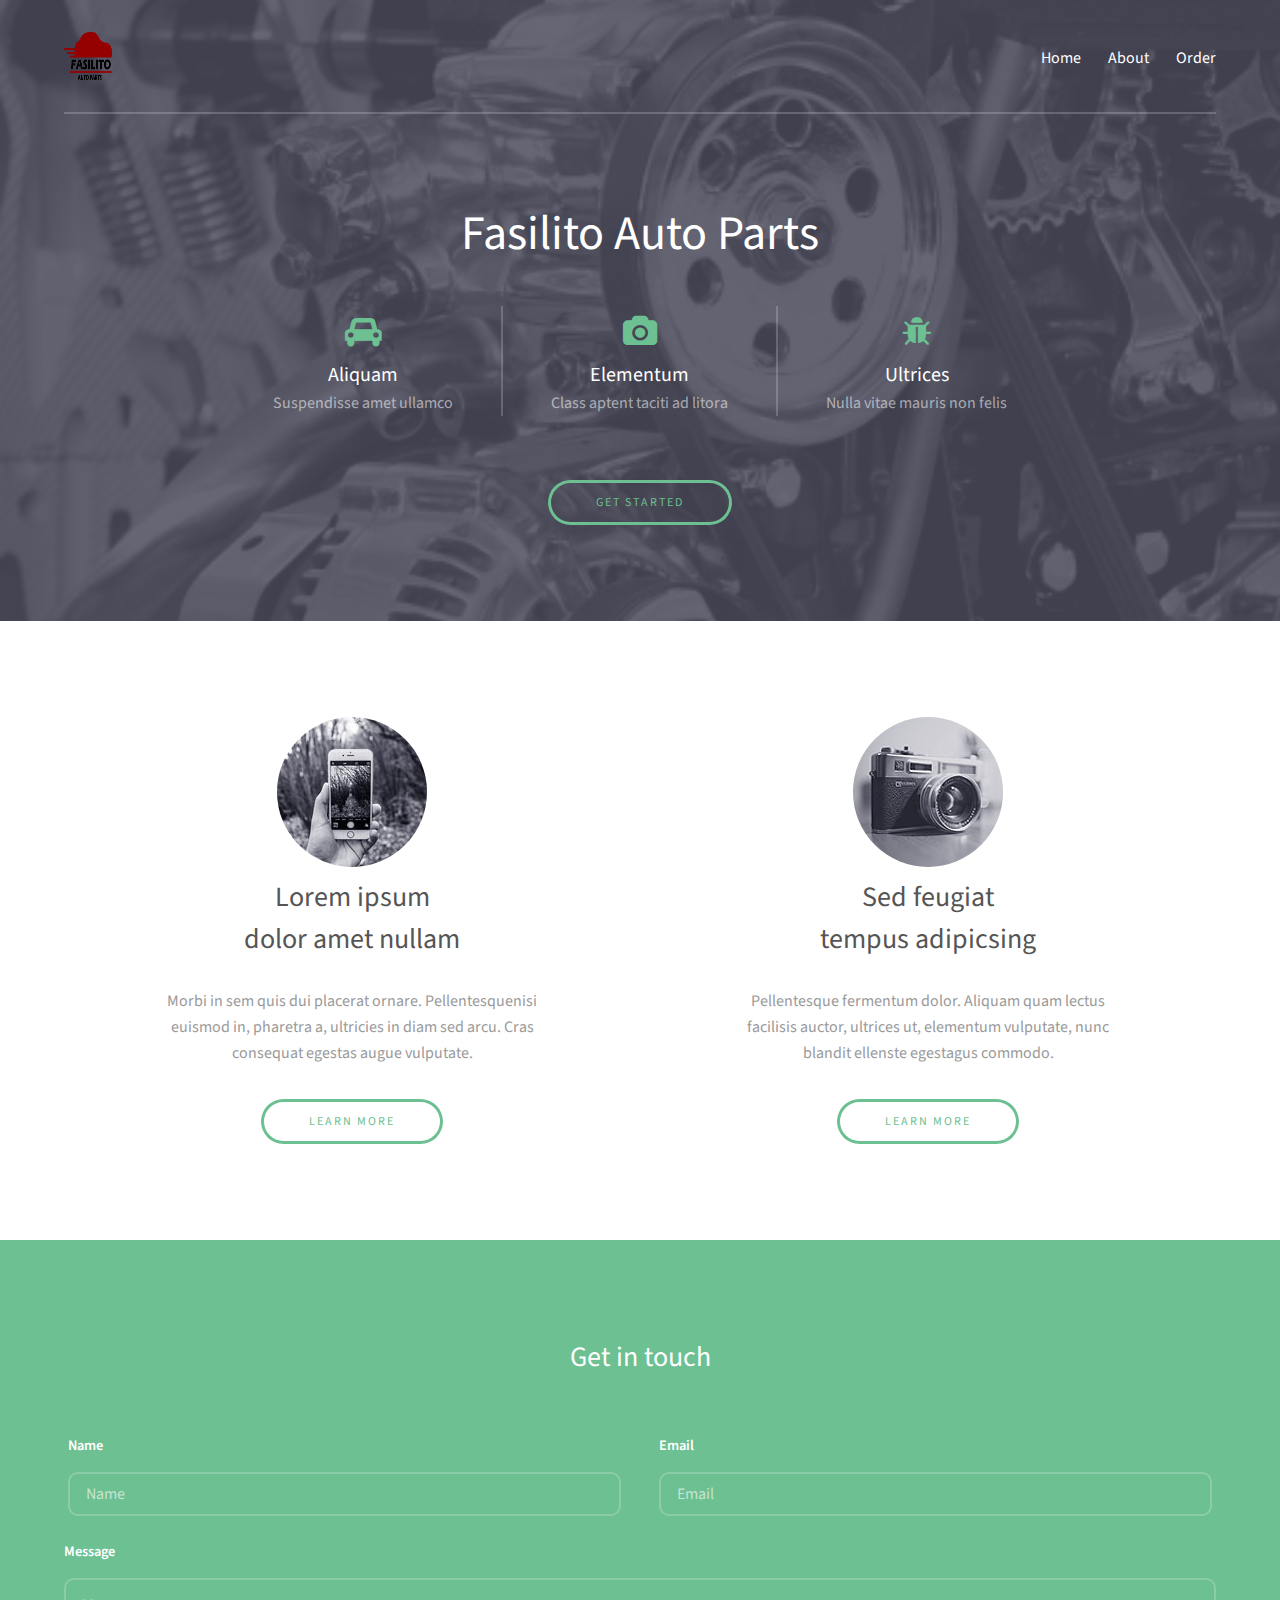
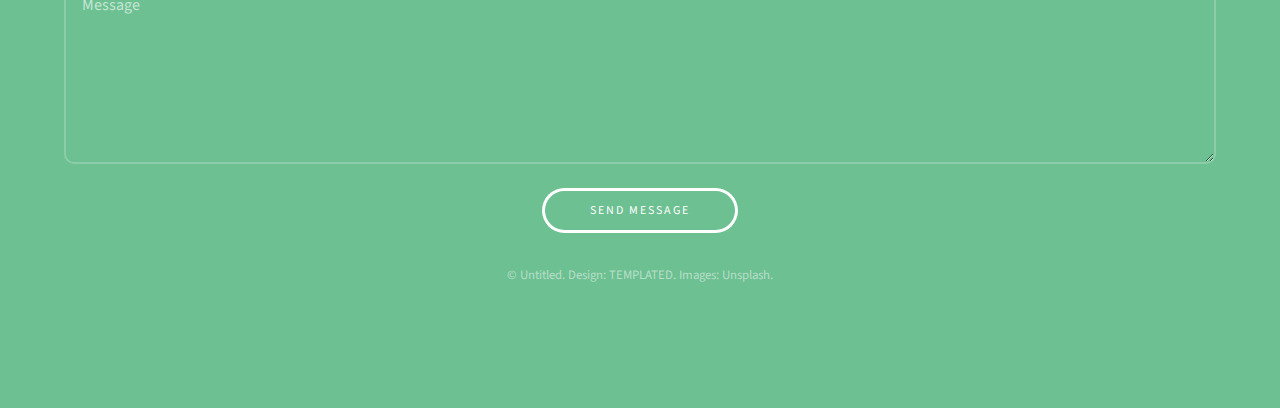
==== index.html @ 09a13e39 "fix logo" ====
<!DOCTYPE HTML>
<!--
	Projection by TEMPLATED
	templated.co @templatedco
	Released for free under the Creative Commons Attribution 3.0 license (templated.co/license)
-->
<html>
	<head>
		<title>Fasilito Auto Parts - Let us order your auto parts and get the best prices and quality.</title>
		<meta charset="utf-8" />
		<meta name="viewport" content="width=device-width, initial-scale=1" />
		<link rel="stylesheet" href="assets/css/main.css" />
	</head>
	<body>

		<!-- Header -->
			<header id="header">
				<div class="inner">
					<a href="index.html" class="logo"><img src="images/bl-logo.png" alt="Logo" style="width:48px;height:48px;"/></a>
					<nav id="nav">
						<a href="index.html">Home</a>
						<a href="generic.html">About</a>
						<a href="elements.html">Order</a>
					</nav>
					<a href="#navPanel" class="navPanelToggle"><span class="fa fa-bars"></span></a>
				</div>
			</header>

		<!-- Banner -->
			<section id="banner">
				<div class="inner">
					<header>
						<h1>Fasilito Auto Parts</h1>
					</header>

					<div class="flex ">

						<div>
							<span class="icon fa-car"></span>
							<h3>Aliquam</h3>
							<p>Suspendisse amet ullamco</p>
						</div>

						<div>
							<span class="icon fa-camera"></span>
							<h3>Elementum</h3>
							<p>Class aptent taciti ad litora</p>
						</div>

						<div>
							<span class="icon fa-bug"></span>
							<h3>Ultrices</h3>
							<p>Nulla vitae mauris non felis</p>
						</div>

					</div>

					<footer>
						<a href="#" class="button">Get Started</a>
					</footer>
				</div>
			</section>


		<!-- Three -->
			<section id="three" class="wrapper align-center">
				<div class="inner">
					<div class="flex flex-2">
						<article>
							<div class="image round">
								<img src="images/pic01.jpg" alt="Pic 01" />
							</div>
							<header>
								<h3>Lorem ipsum<br /> dolor amet nullam</h3>
							</header>
							<p>Morbi in sem quis dui placerat ornare. Pellentesquenisi<br />euismod in, pharetra a, ultricies in diam sed arcu. Cras<br />consequat  egestas augue vulputate.</p>
							<footer>
								<a href="#" class="button">Learn More</a>
							</footer>
						</article>
						<article>
							<div class="image round">
								<img src="images/pic02.jpg" alt="Pic 02" />
							</div>
							<header>
								<h3>Sed feugiat<br /> tempus adipicsing</h3>
							</header>
							<p>Pellentesque fermentum dolor. Aliquam quam lectus<br />facilisis auctor, ultrices ut, elementum vulputate, nunc<br /> blandit ellenste egestagus commodo.</p>
							<footer>
								<a href="#" class="button">Learn More</a>
							</footer>
						</article>
					</div>
				</div>
			</section>

		<!-- Footer -->
			<footer id="footer">
				<div class="inner">

					<h3>Get in touch</h3>

					<form action="#" method="post">

						<div class="field half first">
							<label for="name">Name</label>
							<input name="name" id="name" type="text" placeholder="Name">
						</div>
						<div class="field half">
							<label for="email">Email</label>
							<input name="email" id="email" type="email" placeholder="Email">
						</div>
						<div class="field">
							<label for="message">Message</label>
							<textarea name="message" id="message" rows="6" placeholder="Message"></textarea>
						</div>
						<ul class="actions">
							<li><input value="Send Message" class="button alt" type="submit"></li>
						</ul>
					</form>

					<div class="copyright">
						&copy; Untitled. Design: <a href="https://templated.co">TEMPLATED</a>. Images: <a href="https://unsplash.com">Unsplash</a>.
					</div>

				</div>
			</footer>

		<!-- Scripts -->
			<script src="assets/js/jquery.min.js"></script>
			<script src="assets/js/skel.min.js"></script>
			<script src="assets/js/util.js"></script>
			<script src="assets/js/main.js"></script>

	</body>
</html>
---- assets/css/main.css ----
@charset "UTF-8";
@import url(font-awesome.min.css);
@import "https://fonts.googleapis.com/css?family=Source+Sans+Pro:300,400,600";

/*
	Projection by TEMPLATED
	templated.co @templatedco
	Released for free under the Creative Commons Attribution 3.0 license (templated.co/license)
*/

/* Reset */

	html, body, div, span, applet, object, iframe, h1, h2, h3, h4, h5, h6, p, blockquote, pre, a, abbr, acronym, address, big, cite, code, del, dfn, em, img, ins, kbd, q, s, samp, small, strike, strong, sub, sup, tt, var, b, u, i, center, dl, dt, dd, ol, ul, li, fieldset, form, label, legend, table, caption, tbody, tfoot, thead, tr, th, td, article, aside, canvas, details, embed, figure, figcaption, footer, header, hgroup, menu, nav, output, ruby, section, summary, time, mark, audio, video {
		margin: 0;
		padding: 0;
		border: 0;
		font-size: 100%;
		font: inherit;
		vertical-align: baseline;
	}

	article, aside, details, figcaption, figure, footer, header, hgroup, menu, nav, section {
		display: block;
	}

	body {
		line-height: 1;
	}

	ol, ul {
		list-style: none;
	}

	blockquote, q {
		quotes: none;
	}

	blockquote:before, blockquote:after, q:before, q:after {
		content: '';
		content: none;
	}

	table {
		border-collapse: collapse;
		border-spacing: 0;
	}

	body {
		-webkit-text-size-adjust: none;
	}

/* Box Model */

	*, *:before, *:after {
		-moz-box-sizing: border-box;
		-webkit-box-sizing: border-box;
		box-sizing: border-box;
	}

/* Containers */

	.container {
		margin-left: auto;
		margin-right: auto;
	}

	.container.\31 25\25 {
		width: 100%;
		max-width: 100em;
		min-width: 80em;
	}

	.container.\37 5\25 {
		width: 60em;
	}

	.container.\35 0\25 {
		width: 40em;
	}

	.container.\32 5\25 {
		width: 20em;
	}

	.container {
		width: 80em;
	}

	@media screen and (max-width: 1680px) {

		.container.\31 25\25 {
			width: 100%;
			max-width: 100em;
			min-width: 80em;
		}

		.container.\37 5\25 {
			width: 60em;
		}

		.container.\35 0\25 {
			width: 40em;
		}

		.container.\32 5\25 {
			width: 20em;
		}

		.container {
			width: 80em;
		}

	}

	@media screen and (max-width: 1280px) {

		.container.\31 25\25 {
			width: 100%;
			max-width: 81.25em;
			min-width: 65em;
		}

		.container.\37 5\25 {
			width: 48.75em;
		}

		.container.\35 0\25 {
			width: 32.5em;
		}

		.container.\32 5\25 {
			width: 16.25em;
		}

		.container {
			width: 65em;
		}

	}

	@media screen and (max-width: 980px) {

		.container.\31 25\25 {
			width: 100%;
			max-width: 112.5%;
			min-width: 90%;
		}

		.container.\37 5\25 {
			width: 67.5%;
		}

		.container.\35 0\25 {
			width: 45%;
		}

		.container.\32 5\25 {
			width: 22.5%;
		}

		.container {
			width: 90%;
		}

	}

	@media screen and (max-width: 736px) {

		.container.\31 25\25 {
			width: 100%;
			max-width: 112.5%;
			min-width: 90%;
		}

		.container.\37 5\25 {
			width: 67.5%;
		}

		.container.\35 0\25 {
			width: 45%;
		}

		.container.\32 5\25 {
			width: 22.5%;
		}

		.container {
			width: 90% !important;
		}

	}

	@media screen and (max-width: 480px) {

		.container.\31 25\25 {
			width: 100%;
			max-width: 112.5%;
			min-width: 90%;
		}

		.container.\37 5\25 {
			width: 67.5%;
		}

		.container.\35 0\25 {
			width: 45%;
		}

		.container.\32 5\25 {
			width: 22.5%;
		}

		.container {
			width: 90% !important;
		}

	}

/* Grid */

	.row {
		border-bottom: solid 1px transparent;
		-moz-box-sizing: border-box;
		-webkit-box-sizing: border-box;
		box-sizing: border-box;
	}

	.row > * {
		float: left;
		-moz-box-sizing: border-box;
		-webkit-box-sizing: border-box;
		box-sizing: border-box;
	}

	.row:after, .row:before {
		content: '';
		display: block;
		clear: both;
		height: 0;
	}

	.row.uniform > * > :first-child {
		margin-top: 0;
	}

	.row.uniform > * > :last-child {
		margin-bottom: 0;
	}

	.row.\30 \25 > * {
		padding: 0 0 0 0em;
	}

	.row.\30 \25 {
		margin: 0 0 -1px 0em;
	}

	.row.uniform.\30 \25 > * {
		padding: 0em 0 0 0em;
	}

	.row.uniform.\30 \25 {
		margin: 0em 0 -1px 0em;
	}

	.row > * {
		padding: 0 0 0 2em;
	}

	.row {
		margin: 0 0 -1px -2em;
	}

	.row.uniform > * {
		padding: 2em 0 0 2em;
	}

	.row.uniform {
		margin: -2em 0 -1px -2em;
	}

	.row.\32 00\25 > * {
		padding: 0 0 0 4em;
	}

	.row.\32 00\25 {
		margin: 0 0 -1px -4em;
	}

	.row.uniform.\32 00\25 > * {
		padding: 4em 0 0 4em;
	}

	.row.uniform.\32 00\25 {
		margin: -4em 0 -1px -4em;
	}

	.row.\31 50\25 > * {
		padding: 0 0 0 3em;
	}

	.row.\31 50\25 {
		margin: 0 0 -1px -3em;
	}

	.row.uniform.\31 50\25 > * {
		padding: 3em 0 0 3em;
	}

	.row.uniform.\31 50\25 {
		margin: -3em 0 -1px -3em;
	}

	.row.\35 0\25 > * {
		padding: 0 0 0 1em;
	}

	.row.\35 0\25 {
		margin: 0 0 -1px -1em;
	}

	.row.uniform.\35 0\25 > * {
		padding: 1em 0 0 1em;
	}

	.row.uniform.\35 0\25 {
		margin: -1em 0 -1px -1em;
	}

	.row.\32 5\25 > * {
		padding: 0 0 0 0.5em;
	}

	.row.\32 5\25 {
		margin: 0 0 -1px -0.5em;
	}

	.row.uniform.\32 5\25 > * {
		padding: 0.5em 0 0 0.5em;
	}

	.row.uniform.\32 5\25 {
		margin: -0.5em 0 -1px -0.5em;
	}

	.\31 2u, .\31 2u\24 {
		width: 100%;
		clear: none;
		margin-left: 0;
	}

	.\31 1u, .\31 1u\24 {
		width: 91.6666666667%;
		clear: none;
		margin-left: 0;
	}

	.\31 0u, .\31 0u\24 {
		width: 83.3333333333%;
		clear: none;
		margin-left: 0;
	}

	.\39 u, .\39 u\24 {
		width: 75%;
		clear: none;
		margin-left: 0;
	}

	.\38 u, .\38 u\24 {
		width: 66.6666666667%;
		clear: none;
		margin-left: 0;
	}

	.\37 u, .\37 u\24 {
		width: 58.3333333333%;
		clear: none;
		margin-left: 0;
	}

	.\36 u, .\36 u\24 {
		width: 50%;
		clear: none;
		margin-left: 0;
	}

	.\35 u, .\35 u\24 {
		width: 41.6666666667%;
		clear: none;
		margin-left: 0;
	}

	.\34 u, .\34 u\24 {
		width: 33.3333333333%;
		clear: none;
		margin-left: 0;
	}

	.\33 u, .\33 u\24 {
		width: 25%;
		clear: none;
		margin-left: 0;
	}

	.\32 u, .\32 u\24 {
		width: 16.6666666667%;
		clear: none;
		margin-left: 0;
	}

	.\31 u, .\31 u\24 {
		width: 8.3333333333%;
		clear: none;
		margin-left: 0;
	}

	.\31 2u\24 + *,
	.\31 1u\24 + *,
	.\31 0u\24 + *,
	.\39 u\24 + *,
	.\38 u\24 + *,
	.\37 u\24 + *,
	.\36 u\24 + *,
	.\35 u\24 + *,
	.\34 u\24 + *,
	.\33 u\24 + *,
	.\32 u\24 + *,
	.\31 u\24 + * {
		clear: left;
	}

	.\-11u {
		margin-left: 91.66667%;
	}

	.\-10u {
		margin-left: 83.33333%;
	}

	.\-9u {
		margin-left: 75%;
	}

	.\-8u {
		margin-left: 66.66667%;
	}

	.\-7u {
		margin-left: 58.33333%;
	}

	.\-6u {
		margin-left: 50%;
	}

	.\-5u {
		margin-left: 41.66667%;
	}

	.\-4u {
		margin-left: 33.33333%;
	}

	.\-3u {
		margin-left: 25%;
	}

	.\-2u {
		margin-left: 16.66667%;
	}

	.\-1u {
		margin-left: 8.33333%;
	}

	@media screen and (max-width: 1680px) {

		.row > * {
			padding: 0 0 0 2em;
		}

		.row {
			margin: 0 0 -1px -2em;
		}

		.row.uniform > * {
			padding: 2em 0 0 2em;
		}

		.row.uniform {
			margin: -2em 0 -1px -2em;
		}

		.row.\32 00\25 > * {
			padding: 0 0 0 4em;
		}

		.row.\32 00\25 {
			margin: 0 0 -1px -4em;
		}

		.row.uniform.\32 00\25 > * {
			padding: 4em 0 0 4em;
		}

		.row.uniform.\32 00\25 {
			margin: -4em 0 -1px -4em;
		}

		.row.\31 50\25 > * {
			padding: 0 0 0 3em;
		}

		.row.\31 50\25 {
			margin: 0 0 -1px -3em;
		}

		.row.uniform.\31 50\25 > * {
			padding: 3em 0 0 3em;
		}

		.row.uniform.\31 50\25 {
			margin: -3em 0 -1px -3em;
		}

		.row.\35 0\25 > * {
			padding: 0 0 0 1em;
		}

		.row.\35 0\25 {
			margin: 0 0 -1px -1em;
		}

		.row.uniform.\35 0\25 > * {
			padding: 1em 0 0 1em;
		}

		.row.uniform.\35 0\25 {
			margin: -1em 0 -1px -1em;
		}

		.row.\32 5\25 > * {
			padding: 0 0 0 0.5em;
		}

		.row.\32 5\25 {
			margin: 0 0 -1px -0.5em;
		}

		.row.uniform.\32 5\25 > * {
			padding: 0.5em 0 0 0.5em;
		}

		.row.uniform.\32 5\25 {
			margin: -0.5em 0 -1px -0.5em;
		}

		.\31 2u\28xlarge\29, .\31 2u\24\28xlarge\29 {
			width: 100%;
			clear: none;
			margin-left: 0;
		}

		.\31 1u\28xlarge\29, .\31 1u\24\28xlarge\29 {
			width: 91.6666666667%;
			clear: none;
			margin-left: 0;
		}

		.\31 0u\28xlarge\29, .\31 0u\24\28xlarge\29 {
			width: 83.3333333333%;
			clear: none;
			margin-left: 0;
		}

		.\39 u\28xlarge\29, .\39 u\24\28xlarge\29 {
			width: 75%;
			clear: none;
			margin-left: 0;
		}

		.\38 u\28xlarge\29, .\38 u\24\28xlarge\29 {
			width: 66.6666666667%;
			clear: none;
			margin-left: 0;
		}

		.\37 u\28xlarge\29, .\37 u\24\28xlarge\29 {
			width: 58.3333333333%;
			clear: none;
			margin-left: 0;
		}

		.\36 u\28xlarge\29, .\36 u\24\28xlarge\29 {
			width: 50%;
			clear: none;
			margin-left: 0;
		}

		.\35 u\28xlarge\29, .\35 u\24\28xlarge\29 {
			width: 41.6666666667%;
			clear: none;
			margin-left: 0;
		}

		.\34 u\28xlarge\29, .\34 u\24\28xlarge\29 {
			width: 33.3333333333%;
			clear: none;
			margin-left: 0;
		}

		.\33 u\28xlarge\29, .\33 u\24\28xlarge\29 {
			width: 25%;
			clear: none;
			margin-left: 0;
		}

		.\32 u\28xlarge\29, .\32 u\24\28xlarge\29 {
			width: 16.6666666667%;
			clear: none;
			margin-left: 0;
		}

		.\31 u\28xlarge\29, .\31 u\24\28xlarge\29 {
			width: 8.3333333333%;
			clear: none;
			margin-left: 0;
		}

		.\31 2u\24\28xlarge\29 + *,
		.\31 1u\24\28xlarge\29 + *,
		.\31 0u\24\28xlarge\29 + *,
		.\39 u\24\28xlarge\29 + *,
		.\38 u\24\28xlarge\29 + *,
		.\37 u\24\28xlarge\29 + *,
		.\36 u\24\28xlarge\29 + *,
		.\35 u\24\28xlarge\29 + *,
		.\34 u\24\28xlarge\29 + *,
		.\33 u\24\28xlarge\29 + *,
		.\32 u\24\28xlarge\29 + *,
		.\31 u\24\28xlarge\29 + * {
			clear: left;
		}

		.\-11u\28xlarge\29 {
			margin-left: 91.66667%;
		}

		.\-10u\28xlarge\29 {
			margin-left: 83.33333%;
		}

		.\-9u\28xlarge\29 {
			margin-left: 75%;
		}

		.\-8u\28xlarge\29 {
			margin-left: 66.66667%;
		}

		.\-7u\28xlarge\29 {
			margin-left: 58.33333%;
		}

		.\-6u\28xlarge\29 {
			margin-left: 50%;
		}

		.\-5u\28xlarge\29 {
			margin-left: 41.66667%;
		}

		.\-4u\28xlarge\29 {
			margin-left: 33.33333%;
		}

		.\-3u\28xlarge\29 {
			margin-left: 25%;
		}

		.\-2u\28xlarge\29 {
			margin-left: 16.66667%;
		}

		.\-1u\28xlarge\29 {
			margin-left: 8.33333%;
		}

	}

	@media screen and (max-width: 1280px) {

		.row > * {
			padding: 0 0 0 1.5em;
		}

		.row {
			margin: 0 0 -1px -1.5em;
		}

		.row.uniform > * {
			padding: 1.5em 0 0 1.5em;
		}

		.row.uniform {
			margin: -1.5em 0 -1px -1.5em;
		}

		.row.\32 00\25 > * {
			padding: 0 0 0 3em;
		}

		.row.\32 00\25 {
			margin: 0 0 -1px -3em;
		}

		.row.uniform.\32 00\25 > * {
			padding: 3em 0 0 3em;
		}

		.row.uniform.\32 00\25 {
			margin: -3em 0 -1px -3em;
		}

		.row.\31 50\25 > * {
			padding: 0 0 0 2.25em;
		}

		.row.\31 50\25 {
			margin: 0 0 -1px -2.25em;
		}

		.row.uniform.\31 50\25 > * {
			padding: 2.25em 0 0 2.25em;
		}

		.row.uniform.\31 50\25 {
			margin: -2.25em 0 -1px -2.25em;
		}

		.row.\35 0\25 > * {
			padding: 0 0 0 0.75em;
		}

		.row.\35 0\25 {
			margin: 0 0 -1px -0.75em;
		}

		.row.uniform.\35 0\25 > * {
			padding: 0.75em 0 0 0.75em;
		}

		.row.uniform.\35 0\25 {
			margin: -0.75em 0 -1px -0.75em;
		}

		.row.\32 5\25 > * {
			padding: 0 0 0 0.375em;
		}

		.row.\32 5\25 {
			margin: 0 0 -1px -0.375em;
		}

		.row.uniform.\32 5\25 > * {
			padding: 0.375em 0 0 0.375em;
		}

		.row.uniform.\32 5\25 {
			margin: -0.375em 0 -1px -0.375em;
		}

		.\31 2u\28large\29, .\31 2u\24\28large\29 {
			width: 100%;
			clear: none;
			margin-left: 0;
		}

		.\31 1u\28large\29, .\31 1u\24\28large\29 {
			width: 91.6666666667%;
			clear: none;
			margin-left: 0;
		}

		.\31 0u\28large\29, .\31 0u\24\28large\29 {
			width: 83.3333333333%;
			clear: none;
			margin-left: 0;
		}

		.\39 u\28large\29, .\39 u\24\28large\29 {
			width: 75%;
			clear: none;
			margin-left: 0;
		}

		.\38 u\28large\29, .\38 u\24\28large\29 {
			width: 66.6666666667%;
			clear: none;
			margin-left: 0;
		}

		.\37 u\28large\29, .\37 u\24\28large\29 {
			width: 58.3333333333%;
			clear: none;
			margin-left: 0;
		}

		.\36 u\28large\29, .\36 u\24\28large\29 {
			width: 50%;
			clear: none;
			margin-left: 0;
		}

		.\35 u\28large\29, .\35 u\24\28large\29 {
			width: 41.6666666667%;
			clear: none;
			margin-left: 0;
		}

		.\34 u\28large\29, .\34 u\24\28large\29 {
			width: 33.3333333333%;
			clear: none;
			margin-left: 0;
		}

		.\33 u\28large\29, .\33 u\24\28large\29 {
			width: 25%;
			clear: none;
			margin-left: 0;
		}

		.\32 u\28large\29, .\32 u\24\28large\29 {
			width: 16.6666666667%;
			clear: none;
			margin-left: 0;
		}

		.\31 u\28large\29, .\31 u\24\28large\29 {
			width: 8.3333333333%;
			clear: none;
			margin-left: 0;
		}

		.\31 2u\24\28large\29 + *,
		.\31 1u\24\28large\29 + *,
		.\31 0u\24\28large\29 + *,
		.\39 u\24\28large\29 + *,
		.\38 u\24\28large\29 + *,
		.\37 u\24\28large\29 + *,
		.\36 u\24\28large\29 + *,
		.\35 u\24\28large\29 + *,
		.\34 u\24\28large\29 + *,
		.\33 u\24\28large\29 + *,
		.\32 u\24\28large\29 + *,
		.\31 u\24\28large\29 + * {
			clear: left;
		}

		.\-11u\28large\29 {
			margin-left: 91.66667%;
		}

		.\-10u\28large\29 {
			margin-left: 83.33333%;
		}

		.\-9u\28large\29 {
			margin-left: 75%;
		}

		.\-8u\28large\29 {
			margin-left: 66.66667%;
		}

		.\-7u\28large\29 {
			margin-left: 58.33333%;
		}

		.\-6u\28large\29 {
			margin-left: 50%;
		}

		.\-5u\28large\29 {
			margin-left: 41.66667%;
		}

		.\-4u\28large\29 {
			margin-left: 33.33333%;
		}

		.\-3u\28large\29 {
			margin-left: 25%;
		}

		.\-2u\28large\29 {
			margin-left: 16.66667%;
		}

		.\-1u\28large\29 {
			margin-left: 8.33333%;
		}

	}

	@media screen and (max-width: 980px) {

		.row > * {
			padding: 0 0 0 1.5em;
		}

		.row {
			margin: 0 0 -1px -1.5em;
		}

		.row.uniform > * {
			padding: 1.5em 0 0 1.5em;
		}

		.row.uniform {
			margin: -1.5em 0 -1px -1.5em;
		}

		.row.\32 00\25 > * {
			padding: 0 0 0 3em;
		}

		.row.\32 00\25 {
			margin: 0 0 -1px -3em;
		}

		.row.uniform.\32 00\25 > * {
			padding: 3em 0 0 3em;
		}

		.row.uniform.\32 00\25 {
			margin: -3em 0 -1px -3em;
		}

		.row.\31 50\25 > * {
			padding: 0 0 0 2.25em;
		}

		.row.\31 50\25 {
			margin: 0 0 -1px -2.25em;
		}

		.row.uniform.\31 50\25 > * {
			padding: 2.25em 0 0 2.25em;
		}

		.row.uniform.\31 50\25 {
			margin: -2.25em 0 -1px -2.25em;
		}

		.row.\35 0\25 > * {
			padding: 0 0 0 0.75em;
		}

		.row.\35 0\25 {
			margin: 0 0 -1px -0.75em;
		}

		.row.uniform.\35 0\25 > * {
			padding: 0.75em 0 0 0.75em;
		}

		.row.uniform.\35 0\25 {
			margin: -0.75em 0 -1px -0.75em;
		}

		.row.\32 5\25 > * {
			padding: 0 0 0 0.375em;
		}

		.row.\32 5\25 {
			margin: 0 0 -1px -0.375em;
		}

		.row.uniform.\32 5\25 > * {
			padding: 0.375em 0 0 0.375em;
		}

		.row.uniform.\32 5\25 {
			margin: -0.375em 0 -1px -0.375em;
		}

		.\31 2u\28medium\29, .\31 2u\24\28medium\29 {
			width: 100%;
			clear: none;
			margin-left: 0;
		}

		.\31 1u\28medium\29, .\31 1u\24\28medium\29 {
			width: 91.6666666667%;
			clear: none;
			margin-left: 0;
		}

		.\31 0u\28medium\29, .\31 0u\24\28medium\29 {
			width: 83.3333333333%;
			clear: none;
			margin-left: 0;
		}

		.\39 u\28medium\29, .\39 u\24\28medium\29 {
			width: 75%;
			clear: none;
			margin-left: 0;
		}

		.\38 u\28medium\29, .\38 u\24\28medium\29 {
			width: 66.6666666667%;
			clear: none;
			margin-left: 0;
		}

		.\37 u\28medium\29, .\37 u\24\28medium\29 {
			width: 58.3333333333%;
			clear: none;
			margin-left: 0;
		}

		.\36 u\28medium\29, .\36 u\24\28medium\29 {
			width: 50%;
			clear: none;
			margin-left: 0;
		}

		.\35 u\28medium\29, .\35 u\24\28medium\29 {
			width: 41.6666666667%;
			clear: none;
			margin-left: 0;
		}

		.\34 u\28medium\29, .\34 u\24\28medium\29 {
			width: 33.3333333333%;
			clear: none;
			margin-left: 0;
		}

		.\33 u\28medium\29, .\33 u\24\28medium\29 {
			width: 25%;
			clear: none;
			margin-left: 0;
		}

		.\32 u\28medium\29, .\32 u\24\28medium\29 {
			width: 16.6666666667%;
			clear: none;
			margin-left: 0;
		}

		.\31 u\28medium\29, .\31 u\24\28medium\29 {
			width: 8.3333333333%;
			clear: none;
			margin-left: 0;
		}

		.\31 2u\24\28medium\29 + *,
		.\31 1u\24\28medium\29 + *,
		.\31 0u\24\28medium\29 + *,
		.\39 u\24\28medium\29 + *,
		.\38 u\24\28medium\29 + *,
		.\37 u\24\28medium\29 + *,
		.\36 u\24\28medium\29 + *,
		.\35 u\24\28medium\29 + *,
		.\34 u\24\28medium\29 + *,
		.\33 u\24\28medium\29 + *,
		.\32 u\24\28medium\29 + *,
		.\31 u\24\28medium\29 + * {
			clear: left;
		}

		.\-11u\28medium\29 {
			margin-left: 91.66667%;
		}

		.\-10u\28medium\29 {
			margin-left: 83.33333%;
		}

		.\-9u\28medium\29 {
			margin-left: 75%;
		}

		.\-8u\28medium\29 {
			margin-left: 66.66667%;
		}

		.\-7u\28medium\29 {
			margin-left: 58.33333%;
		}

		.\-6u\28medium\29 {
			margin-left: 50%;
		}

		.\-5u\28medium\29 {
			margin-left: 41.66667%;
		}

		.\-4u\28medium\29 {
			margin-left: 33.33333%;
		}

		.\-3u\28medium\29 {
			margin-left: 25%;
		}

		.\-2u\28medium\29 {
			margin-left: 16.66667%;
		}

		.\-1u\28medium\29 {
			margin-left: 8.33333%;
		}

	}

	@media screen and (max-width: 736px) {

		.row > * {
			padding: 0 0 0 1.25em;
		}

		.row {
			margin: 0 0 -1px -1.25em;
		}

		.row.uniform > * {
			padding: 1.25em 0 0 1.25em;
		}

		.row.uniform {
			margin: -1.25em 0 -1px -1.25em;
		}

		.row.\32 00\25 > * {
			padding: 0 0 0 2.5em;
		}

		.row.\32 00\25 {
			margin: 0 0 -1px -2.5em;
		}

		.row.uniform.\32 00\25 > * {
			padding: 2.5em 0 0 2.5em;
		}

		.row.uniform.\32 00\25 {
			margin: -2.5em 0 -1px -2.5em;
		}

		.row.\31 50\25 > * {
			padding: 0 0 0 1.875em;
		}

		.row.\31 50\25 {
			margin: 0 0 -1px -1.875em;
		}

		.row.uniform.\31 50\25 > * {
			padding: 1.875em 0 0 1.875em;
		}

		.row.uniform.\31 50\25 {
			margin: -1.875em 0 -1px -1.875em;
		}

		.row.\35 0\25 > * {
			padding: 0 0 0 0.625em;
		}

		.row.\35 0\25 {
			margin: 0 0 -1px -0.625em;
		}

		.row.uniform.\35 0\25 > * {
			padding: 0.625em 0 0 0.625em;
		}

		.row.uniform.\35 0\25 {
			margin: -0.625em 0 -1px -0.625em;
		}

		.row.\32 5\25 > * {
			padding: 0 0 0 0.3125em;
		}

		.row.\32 5\25 {
			margin: 0 0 -1px -0.3125em;
		}

		.row.uniform.\32 5\25 > * {
			padding: 0.3125em 0 0 0.3125em;
		}

		.row.uniform.\32 5\25 {
			margin: -0.3125em 0 -1px -0.3125em;
		}

		.\31 2u\28small\29, .\31 2u\24\28small\29 {
			width: 100%;
			clear: none;
			margin-left: 0;
		}

		.\31 1u\28small\29, .\31 1u\24\28small\29 {
			width: 91.6666666667%;
			clear: none;
			margin-left: 0;
		}

		.\31 0u\28small\29, .\31 0u\24\28small\29 {
			width: 83.3333333333%;
			clear: none;
			margin-left: 0;
		}

		.\39 u\28small\29, .\39 u\24\28small\29 {
			width: 75%;
			clear: none;
			margin-left: 0;
		}

		.\38 u\28small\29, .\38 u\24\28small\29 {
			width: 66.6666666667%;
			clear: none;
			margin-left: 0;
		}

		.\37 u\28small\29, .\37 u\24\28small\29 {
			width: 58.3333333333%;
			clear: none;
			margin-left: 0;
		}

		.\36 u\28small\29, .\36 u\24\28small\29 {
			width: 50%;
			clear: none;
			margin-left: 0;
		}

		.\35 u\28small\29, .\35 u\24\28small\29 {
			width: 41.6666666667%;
			clear: none;
			margin-left: 0;
		}

		.\34 u\28small\29, .\34 u\24\28small\29 {
			width: 33.3333333333%;
			clear: none;
			margin-left: 0;
		}

		.\33 u\28small\29, .\33 u\24\28small\29 {
			width: 25%;
			clear: none;
			margin-left: 0;
		}

		.\32 u\28small\29, .\32 u\24\28small\29 {
			width: 16.6666666667%;
			clear: none;
			margin-left: 0;
		}

		.\31 u\28small\29, .\31 u\24\28small\29 {
			width: 8.3333333333%;
			clear: none;
			margin-left: 0;
		}

		.\31 2u\24\28small\29 + *,
		.\31 1u\24\28small\29 + *,
		.\31 0u\24\28small\29 + *,
		.\39 u\24\28small\29 + *,
		.\38 u\24\28small\29 + *,
		.\37 u\24\28small\29 + *,
		.\36 u\24\28small\29 + *,
		.\35 u\24\28small\29 + *,
		.\34 u\24\28small\29 + *,
		.\33 u\24\28small\29 + *,
		.\32 u\24\28small\29 + *,
		.\31 u\24\28small\29 + * {
			clear: left;
		}

		.\-11u\28small\29 {
			margin-left: 91.66667%;
		}

		.\-10u\28small\29 {
			margin-left: 83.33333%;
		}

		.\-9u\28small\29 {
			margin-left: 75%;
		}

		.\-8u\28small\29 {
			margin-left: 66.66667%;
		}

		.\-7u\28small\29 {
			margin-left: 58.33333%;
		}

		.\-6u\28small\29 {
			margin-left: 50%;
		}

		.\-5u\28small\29 {
			margin-left: 41.66667%;
		}

		.\-4u\28small\29 {
			margin-left: 33.33333%;
		}

		.\-3u\28small\29 {
			margin-left: 25%;
		}

		.\-2u\28small\29 {
			margin-left: 16.66667%;
		}

		.\-1u\28small\29 {
			margin-left: 8.33333%;
		}

	}

	@media screen and (max-width: 480px) {

		.row > * {
			padding: 0 0 0 1.25em;
		}

		.row {
			margin: 0 0 -1px -1.25em;
		}

		.row.uniform > * {
			padding: 1.25em 0 0 1.25em;
		}

		.row.uniform {
			margin: -1.25em 0 -1px -1.25em;
		}

		.row.\32 00\25 > * {
			padding: 0 0 0 2.5em;
		}

		.row.\32 00\25 {
			margin: 0 0 -1px -2.5em;
		}

		.row.uniform.\32 00\25 > * {
			padding: 2.5em 0 0 2.5em;
		}

		.row.uniform.\32 00\25 {
			margin: -2.5em 0 -1px -2.5em;
		}

		.row.\31 50\25 > * {
			padding: 0 0 0 1.875em;
		}

		.row.\31 50\25 {
			margin: 0 0 -1px -1.875em;
		}

		.row.uniform.\31 50\25 > * {
			padding: 1.875em 0 0 1.875em;
		}

		.row.uniform.\31 50\25 {
			margin: -1.875em 0 -1px -1.875em;
		}

		.row.\35 0\25 > * {
			padding: 0 0 0 0.625em;
		}

		.row.\35 0\25 {
			margin: 0 0 -1px -0.625em;
		}

		.row.uniform.\35 0\25 > * {
			padding: 0.625em 0 0 0.625em;
		}

		.row.uniform.\35 0\25 {
			margin: -0.625em 0 -1px -0.625em;
		}

		.row.\32 5\25 > * {
			padding: 0 0 0 0.3125em;
		}

		.row.\32 5\25 {
			margin: 0 0 -1px -0.3125em;
		}

		.row.uniform.\32 5\25 > * {
			padding: 0.3125em 0 0 0.3125em;
		}

		.row.uniform.\32 5\25 {
			margin: -0.3125em 0 -1px -0.3125em;
		}

		.\31 2u\28xsmall\29, .\31 2u\24\28xsmall\29 {
			width: 100%;
			clear: none;
			margin-left: 0;
		}

		.\31 1u\28xsmall\29, .\31 1u\24\28xsmall\29 {
			width: 91.6666666667%;
			clear: none;
			margin-left: 0;
		}

		.\31 0u\28xsmall\29, .\31 0u\24\28xsmall\29 {
			width: 83.3333333333%;
			clear: none;
			margin-left: 0;
		}

		.\39 u\28xsmall\29, .\39 u\24\28xsmall\29 {
			width: 75%;
			clear: none;
			margin-left: 0;
		}

		.\38 u\28xsmall\29, .\38 u\24\28xsmall\29 {
			width: 66.6666666667%;
			clear: none;
			margin-left: 0;
		}

		.\37 u\28xsmall\29, .\37 u\24\28xsmall\29 {
			width: 58.3333333333%;
			clear: none;
			margin-left: 0;
		}

		.\36 u\28xsmall\29, .\36 u\24\28xsmall\29 {
			width: 50%;
			clear: none;
			margin-left: 0;
		}

		.\35 u\28xsmall\29, .\35 u\24\28xsmall\29 {
			width: 41.6666666667%;
			clear: none;
			margin-left: 0;
		}

		.\34 u\28xsmall\29, .\34 u\24\28xsmall\29 {
			width: 33.3333333333%;
			clear: none;
			margin-left: 0;
		}

		.\33 u\28xsmall\29, .\33 u\24\28xsmall\29 {
			width: 25%;
			clear: none;
			margin-left: 0;
		}

		.\32 u\28xsmall\29, .\32 u\24\28xsmall\29 {
			width: 16.6666666667%;
			clear: none;
			margin-left: 0;
		}

		.\31 u\28xsmall\29, .\31 u\24\28xsmall\29 {
			width: 8.3333333333%;
			clear: none;
			margin-left: 0;
		}

		.\31 2u\24\28xsmall\29 + *,
		.\31 1u\24\28xsmall\29 + *,
		.\31 0u\24\28xsmall\29 + *,
		.\39 u\24\28xsmall\29 + *,
		.\38 u\24\28xsmall\29 + *,
		.\37 u\24\28xsmall\29 + *,
		.\36 u\24\28xsmall\29 + *,
		.\35 u\24\28xsmall\29 + *,
		.\34 u\24\28xsmall\29 + *,
		.\33 u\24\28xsmall\29 + *,
		.\32 u\24\28xsmall\29 + *,
		.\31 u\24\28xsmall\29 + * {
			clear: left;
		}

		.\-11u\28xsmall\29 {
			margin-left: 91.66667%;
		}

		.\-10u\28xsmall\29 {
			margin-left: 83.33333%;
		}

		.\-9u\28xsmall\29 {
			margin-left: 75%;
		}

		.\-8u\28xsmall\29 {
			margin-left: 66.66667%;
		}

		.\-7u\28xsmall\29 {
			margin-left: 58.33333%;
		}

		.\-6u\28xsmall\29 {
			margin-left: 50%;
		}

		.\-5u\28xsmall\29 {
			margin-left: 41.66667%;
		}

		.\-4u\28xsmall\29 {
			margin-left: 33.33333%;
		}

		.\-3u\28xsmall\29 {
			margin-left: 25%;
		}

		.\-2u\28xsmall\29 {
			margin-left: 16.66667%;
		}

		.\-1u\28xsmall\29 {
			margin-left: 8.33333%;
		}

	}

/* Basic */

	@-ms-viewport {
		width: device-width;
	}

	body {
		-ms-overflow-style: scrollbar;
	}

	@media screen and (max-width: 480px) {

		html, body {
			min-width: 320px;
		}

	}

	body {
		background: #fff;
	}

		body.is-loading *, body.is-loading *:before, body.is-loading *:after {
			-moz-animation: none !important;
			-webkit-animation: none !important;
			-ms-animation: none !important;
			animation: none !important;
			-moz-transition: none !important;
			-webkit-transition: none !important;
			-ms-transition: none !important;
			transition: none !important;
		}

/* Type */

	body, input, select, textarea {
		color: #9a9a9a;
		font-family: "Source Sans Pro", Arial, Helvetica, sans-serif;
		font-size: 14pt;
		font-weight: 400;
		line-height: 1.65;
	}

		@media screen and (max-width: 1680px) {

			body, input, select, textarea {
				font-size: 12pt;
			}

		}

		@media screen and (max-width: 1280px) {

			body, input, select, textarea {
				font-size: 12pt;
			}

		}

		@media screen and (max-width: 980px) {

			body, input, select, textarea {
				font-size: 12pt;
			}

		}

		@media screen and (max-width: 736px) {

			body, input, select, textarea {
				font-size: 12pt;
			}

		}

		@media screen and (max-width: 480px) {

			body, input, select, textarea {
				font-size: 12pt;
			}

		}

	a {
		color: #6cc091;
		text-decoration: underline;
	}

		a:hover {
			text-decoration: none;
		}

	strong, b {
		color: #555;
		font-weight: 600;
	}

	em, i {
		font-style: italic;
	}

	p {
		margin: 0 0 2em 0;
	}

	h1, h2, h3, h4, h5, h6 {
		color: #555;
		font-weight: 400;
		line-height: 1.5;
		margin: 0 0 1em 0;
	}

		h1 a, h2 a, h3 a, h4 a, h5 a, h6 a {
			color: inherit;
			text-decoration: none;
		}

	h2 {
		font-size: 1.85em;
		font-weight: 300;
	}

	h3 {
		font-size: 1.75em;
	}

		@media screen and (max-width: 480px) {

			h3 {
				font-size: 1.25em;
			}

		}

	h4 {
		font-size: 1.5em;
	}

	h5 {
		font-size: 0.9em;
	}

	h6 {
		font-size: 0.7em;
	}

	sub {
		font-size: 0.8em;
		position: relative;
		top: 0.5em;
	}

	sup {
		font-size: 0.8em;
		position: relative;
		top: -0.5em;
	}

	blockquote {
		border-left: solid 4px #dbdbdb;
		font-style: italic;
		margin: 0 0 2em 0;
		padding: 0.5em 0 0.5em 2em;
	}

	code {
		background: rgba(144, 144, 144, 0.075);
		border-radius: 0;
		border: solid 1px #dbdbdb;
		font-family: "Courier New", monospace;
		font-size: 0.9em;
		margin: 0 0.25em;
		padding: 0.25em 0.65em;
	}

	pre {
		-webkit-overflow-scrolling: touch;
		font-family: "Courier New", monospace;
		font-size: 0.9em;
		margin: 0 0 2em 0;
	}

		pre code {
			display: block;
			line-height: 1.75;
			padding: 1em 1.5em;
			overflow-x: auto;
		}

	hr {
		border: 0;
		border-bottom: solid 1px #dbdbdb;
		margin: 2em 0;
	}

		hr.major {
			margin: 3em 0;
		}

	.align-left {
		text-align: left;
	}

	.align-center {
		text-align: center;
	}

	.align-right {
		text-align: right;
	}

	.inner {
		max-width: 75em;
		margin: 0 auto;
	}

		@media screen and (max-width: 1280px) {

			.inner {
				max-width: 90%;
			}

		}

		@media screen and (max-width: 480px) {

			.inner {
				max-width: 90%;
			}

		}

/* Section/Article */

	section.special, article.special {
		text-align: center;
	}

		section.special article, article.special article {
			text-align: left;
		}

	section.wrapper, article.wrapper {
		padding: 6em 0;
	}

		section.wrapper header, article.wrapper header {
			margin-bottom: 4em;
		}

			section.wrapper header h2, article.wrapper header h2 {
				font-size: 2.75em;
				margin: 0 0 .5em 0;
			}

			section.wrapper header p, article.wrapper header p {
				font-size: 1em;
			}

		section.wrapper article header, article.wrapper article header {
			margin: 0;
		}

		@media screen and (max-width: 980px) {

			section.wrapper, article.wrapper {
				padding: 4em 0;
			}

		}

		@media screen and (max-width: 736px) {

			section.wrapper, article.wrapper {
				padding: 3em 0;
			}

				section.wrapper header, article.wrapper header {
					margin-bottom: 2em;
				}

					section.wrapper header h2, article.wrapper header h2 {
						font-size: 2em;
					}

					section.wrapper header p, article.wrapper header p {
						font-size: .9em;
					}

		}

		@media screen and (max-width: 480px) {

			section.wrapper article, article.wrapper article {
				text-align: center;
			}

		}

	header p {
		color: #bbb;
		position: relative;
		margin: 0 0 1.5em 0;
	}

	header h2 + p {
		font-size: 1.25em;
		margin-top: -1em;
	}

	header h3 + p {
		font-size: 1.1em;
		margin-top: -0.8em;
	}

	header h4 + p,
	header h5 + p,
	header h6 + p {
		font-size: 0.9em;
		margin-top: -0.6em;
	}

/* Flex */

	.flex {
		display: -ms-flexbox;
		-ms-flex-wrap: wrap;
		-ms-flex-pack: justify;
		-moz-justify-content: space-between;
		-webkit-justify-content: space-between;
		-ms-justify-content: space-between;
		justify-content: space-between;
		display: -moz-flex;
		display: -webkit-flex;
		display: -ms-flex;
		display: flex;
		-moz-flex-wrap: wrap;
		-webkit-flex-wrap: wrap;
		-ms-flex-wrap: wrap;
		flex-wrap: wrap;
		width: 100%;
	}

		.flex.flex-2 {
			-moz-justify-content: space-between;
			-webkit-justify-content: space-between;
			-ms-justify-content: space-between;
			justify-content: space-between;
		}

			.flex.flex-2 article {
				width: 50%;
			}

		@media screen and (max-width: 980px) {

			.flex.flex-2 article {
				width: 100%;
				margin-bottom: 3em;
			}

				.flex.flex-2 article:last-child {
					margin-bottom: 0;
				}

		}

		@media screen and (max-width: 480px) {

			.flex.flex-2 br {
				display: none;
			}

		}

/* Form */

	form {
		margin: 0 0 2em 0;
	}

		form .field {
			margin-bottom: 1.5em;
		}

			form .field.half {
				display: inline-block;
				width: 48%;
			}

				form .field.half.first {
					margin-right: 3%;
				}

		@media screen and (max-width: 980px) {

			form .field.half {
				display: block;
				width: 100%;
			}

				form .field.half.first {
					margin-right: 0;
				}

		}

	label {
		color: #555;
		display: block;
		font-size: 0.9em;
		font-weight: 600;
		margin: 0 0 1em 0;
	}

	input[type="text"],
	input[type="password"],
	input[type="email"],
	input[type="tel"],
	select,
	textarea {
		-moz-appearance: none;
		-webkit-appearance: none;
		-ms-appearance: none;
		appearance: none;
		background: #6cc091;
		border-radius: 10px;
		border: none;
		border: solid 2px #8dcca9;
		color: #fff;
		display: block;
		outline: 0;
		padding: 0 1em;
		text-decoration: none;
		width: 100%;
	}

		input[type="text"]:invalid,
		input[type="password"]:invalid,
		input[type="email"]:invalid,
		input[type="tel"]:invalid,
		select:invalid,
		textarea:invalid {
			box-shadow: none;
		}

		input[type="text"]:focus,
		input[type="password"]:focus,
		input[type="email"]:focus,
		input[type="tel"]:focus,
		select:focus,
		textarea:focus {
			border-color: #4bae77;
			box-shadow: 0 0 0 1px #4bae77;
		}

	.select-wrapper {
		text-decoration: none;
		display: block;
		position: relative;
	}

		.select-wrapper:before {
			content: "";
			-moz-osx-font-smoothing: grayscale;
			-webkit-font-smoothing: antialiased;
			font-family: FontAwesome;
			font-style: normal;
			font-weight: normal;
			text-transform: none !important;
		}

		.select-wrapper:before {
			color: #fff;
			display: block;
			height: 2.75em;
			line-height: 2.75em;
			pointer-events: none;
			position: absolute;
			right: 0;
			text-align: center;
			top: 0;
			width: 2.75em;
		}

		.select-wrapper select::-ms-expand {
			display: none;
		}

	input[type="text"],
	input[type="password"],
	input[type="email"],
	select {
		height: 2.75em;
	}

	textarea {
		padding: 0.75em 1em;
	}

	input[type="checkbox"],
	input[type="radio"] {
		-moz-appearance: none;
		-webkit-appearance: none;
		-ms-appearance: none;
		appearance: none;
		display: block;
		float: left;
		margin-right: -2em;
		opacity: 0;
		width: 1em;
		z-index: -1;
	}

		input[type="checkbox"] + label,
		input[type="radio"] + label {
			text-decoration: none;
			color: #9a9a9a;
			cursor: pointer;
			display: inline-block;
			font-size: 1em;
			font-weight: 400;
			padding-left: 2.4em;
			padding-right: 0.75em;
			position: relative;
		}

			input[type="checkbox"] + label:before,
			input[type="radio"] + label:before {
				-moz-osx-font-smoothing: grayscale;
				-webkit-font-smoothing: antialiased;
				font-family: FontAwesome;
				font-style: normal;
				font-weight: normal;
				text-transform: none !important;
			}

			input[type="checkbox"] + label:before,
			input[type="radio"] + label:before {
				background: rgba(144, 144, 144, 0.075);
				border-radius: 0;
				border: solid 1px #8dcca9;
				content: '';
				display: inline-block;
				height: 1.65em;
				left: 0;
				line-height: 1.58125em;
				position: absolute;
				text-align: center;
				top: 0;
				width: 1.65em;
			}

		input[type="checkbox"]:checked + label:before,
		input[type="radio"]:checked + label:before {
			background: #6cc091;
			border-color: #6cc091;
			color: #ffffff;
			content: '\f00c';
		}

		input[type="checkbox"]:focus + label:before,
		input[type="radio"]:focus + label:before {
			border-color: #6cc091;
			box-shadow: 0 0 0 1px #6cc091;
		}

	input[type="checkbox"] + label:before {
		border-radius: 0;
	}

	input[type="radio"] + label:before {
		border-radius: 100%;
	}

	::-webkit-input-placeholder {
		color: #c4e5d3 !important;
		opacity: 1.0;
	}

	:-moz-placeholder {
		color: #c4e5d3 !important;
		opacity: 1.0;
	}

	::-moz-placeholder {
		color: #c4e5d3 !important;
		opacity: 1.0;
	}

	:-ms-input-placeholder {
		color: #c4e5d3 !important;
		opacity: 1.0;
	}

	.formerize-placeholder {
		color: #c4e5d3 !important;
		opacity: 1.0;
	}

/* Box */

	.box {
		border: solid 1px #dbdbdb;
		margin-bottom: 2em;
		padding: 1.5em;
	}

		.box > :last-child,
		.box > :last-child > :last-child,
		.box > :last-child > :last-child > :last-child {
			margin-bottom: 0;
		}

		.box.alt {
			border: 0;
			border-radius: 0;
			padding: 0;
		}

		.box.person {
			border: solid 1px #8dcca9;
			padding: 3em 1.5em;
		}

			.box.person h3 {
				margin: 0;
			}

			.box.person .image {
				margin-bottom: 1em;
			}

				.box.person .image img {
					max-width: 100%;
				}

/* Icon */

	.icon {
		text-decoration: none;
		border-bottom: none;
		position: relative;
	}

		.icon:before {
			-moz-osx-font-smoothing: grayscale;
			-webkit-font-smoothing: antialiased;
			font-family: FontAwesome;
			font-style: normal;
			font-weight: normal;
			text-transform: none !important;
		}

		.icon > .label {
			display: none;
		}

/* Image */

	.image {
		border-radius: 0;
		border: 0;
		display: inline-block;
		position: relative;
	}

		.image img {
			border-radius: 0;
			display: block;
		}

		.image.left, .image.right {
			max-width: 40%;
		}

			.image.left img, .image.right img {
				width: 100%;
			}

		.image.round img {
			border-radius: 100%;
		}

		.image.left {
			float: left;
			padding: 0 1.5em 1em 0;
			top: 0.25em;
		}

		.image.right {
			float: right;
			padding: 0 0 1em 1.5em;
			top: 0.25em;
		}

		.image.fit {
			display: block;
			margin: 0 0 2em 0;
			width: 100%;
		}

			.image.fit img {
				width: 100%;
			}

		.image.main {
			display: block;
			margin: 0 0 3em 0;
			width: 100%;
		}

			.image.main img {
				width: 100%;
			}

/* List */

	ol {
		list-style: decimal;
		margin: 0 0 2em 0;
		padding-left: 1.25em;
	}

		ol li {
			padding-left: 0.25em;
		}

	ul {
		list-style: disc;
		margin: 0 0 2em 0;
		padding-left: 1em;
	}

		ul li {
			padding-left: 0.5em;
		}

		ul.alt {
			list-style: none;
			padding-left: 0;
		}

			ul.alt li {
				border-top: solid 1px #dbdbdb;
				padding: 0.5em 0;
			}

				ul.alt li:first-child {
					border-top: 0;
					padding-top: 0;
				}

			ul.alt.dark li {
				border-top: solid 1px rgba(0, 0, 0, 0.25);
			}

		ul.icons {
			cursor: default;
			list-style: none;
			padding-left: 0;
		}

			ul.icons li {
				display: inline-block;
				padding: 0 1em 0 0;
			}

				ul.icons li:last-child {
					padding-right: 0;
				}

				ul.icons li .icon:before {
					font-size: 2em;
				}

		ul.actions {
			cursor: default;
			list-style: none;
			padding-left: 0;
		}

			ul.actions li {
				display: inline-block;
				padding: 0 1em 0 0;
				vertical-align: middle;
			}

				ul.actions li:last-child {
					padding-right: 0;
				}

			ul.actions.small li {
				padding: 0 0.5em 0 0;
			}

			ul.actions.vertical li {
				display: block;
				padding: 1em 0 0 0;
			}

				ul.actions.vertical li:first-child {
					padding-top: 0;
				}

				ul.actions.vertical li > * {
					margin-bottom: 0;
				}

			ul.actions.vertical.small li {
				padding: 0.5em 0 0 0;
			}

				ul.actions.vertical.small li:first-child {
					padding-top: 0;
				}

			ul.actions.fit {
				display: table;
				margin-left: -1em;
				padding: 0;
				table-layout: fixed;
				width: calc(100% + 1em);
			}

				ul.actions.fit li {
					display: table-cell;
					padding: 0 0 0 1em;
				}

					ul.actions.fit li > * {
						margin-bottom: 0;
					}

				ul.actions.fit.small {
					margin-left: -0.5em;
					width: calc(100% + 0.5em);
				}

					ul.actions.fit.small li {
						padding: 0 0 0 0.5em;
					}

			@media screen and (max-width: 480px) {

				ul.actions {
					margin: 0 0 2em 0;
				}

					ul.actions li {
						padding: 1em 0 0 0;
						display: block;
						text-align: center;
						width: 100%;
					}

						ul.actions li:first-child {
							padding-top: 0;
						}

						ul.actions li > * {
							width: 100%;
							margin: 0 !important;
						}

							ul.actions li > *.icon:before {
								margin-left: -2em;
							}

					ul.actions.small li {
						padding: 0.5em 0 0 0;
					}

						ul.actions.small li:first-child {
							padding-top: 0;
						}

			}

	dl {
		margin: 0 0 2em 0;
	}

		dl dt {
			display: block;
			font-weight: 600;
			margin: 0 0 1em 0;
		}

		dl dd {
			margin-left: 2em;
		}

/* Table */

	.table-wrapper {
		-webkit-overflow-scrolling: touch;
		overflow-x: auto;
	}

	table {
		margin: 0 0 2em 0;
		width: 100%;
	}

		table tbody tr {
			border: solid 1px #dbdbdb;
			border-left: 0;
			border-right: 0;
		}

			table tbody tr:nth-child(2n + 1) {
				background-color: rgba(144, 144, 144, 0.075);
			}

		table td {
			padding: 0.75em 0.75em;
		}

		table th {
			color: #555;
			font-size: 0.9em;
			font-weight: 600;
			padding: 0 0.75em 0.75em 0.75em;
			text-align: left;
		}

		table thead {
			border-bottom: solid 2px #dbdbdb;
		}

		table tfoot {
			border-top: solid 2px #dbdbdb;
		}

		table.alt {
			border-collapse: separate;
		}

			table.alt tbody tr td {
				border: solid 1px #dbdbdb;
				border-left-width: 0;
				border-top-width: 0;
			}

				table.alt tbody tr td:first-child {
					border-left-width: 1px;
				}

			table.alt tbody tr:first-child td {
				border-top-width: 1px;
			}

			table.alt thead {
				border-bottom: 0;
			}

			table.alt tfoot {
				border-top: 0;
			}

/* Button */

	input[type="submit"],
	input[type="reset"],
	input[type="button"],
	button,
	.button {
		-moz-appearance: none;
		-webkit-appearance: none;
		-ms-appearance: none;
		appearance: none;
		-moz-transition: background-color 0.2s ease-in-out, color 0.2s ease-in-out;
		-webkit-transition: background-color 0.2s ease-in-out, color 0.2s ease-in-out;
		-ms-transition: background-color 0.2s ease-in-out, color 0.2s ease-in-out;
		transition: background-color 0.2s ease-in-out, color 0.2s ease-in-out;
		background-color: transparent;
		box-shadow: inset 0 0 0 3px #6cc091;
		color: #6cc091 !important;
		border-radius: 30px;
		border: 0;
		cursor: pointer;
		display: inline-block;
		font-size: .75em;
		font-weight: 400;
		height: 3.75em;
		line-height: 3.85em;
		letter-spacing: 2px;
		padding: 0 4em;
		text-align: center;
		text-decoration: none;
		text-transform: uppercase;
		white-space: nowrap;
	}

		input[type="submit"]:hover,
		input[type="reset"]:hover,
		input[type="button"]:hover,
		button:hover,
		.button:hover {
			background-color: rgba(108, 192, 145, 0.15);
		}

		input[type="submit"]:active,
		input[type="reset"]:active,
		input[type="button"]:active,
		button:active,
		.button:active {
			background-color: rgba(108, 192, 145, 0.15);
		}

		input[type="submit"].icon,
		input[type="reset"].icon,
		input[type="button"].icon,
		button.icon,
		.button.icon {
			padding-left: 1.35em;
		}

			input[type="submit"].icon:before,
			input[type="reset"].icon:before,
			input[type="button"].icon:before,
			button.icon:before,
			.button.icon:before {
				margin-right: 0.5em;
			}

		input[type="submit"].fit,
		input[type="reset"].fit,
		input[type="button"].fit,
		button.fit,
		.button.fit {
			display: block;
			margin: 0 0 1em 0;
			width: 100%;
		}

		input[type="submit"].small,
		input[type="reset"].small,
		input[type="button"].small,
		button.small,
		.button.small {
			font-size: 0.8em;
		}

		input[type="submit"].big,
		input[type="reset"].big,
		input[type="button"].big,
		button.big,
		.button.big {
			font-size: 1.35em;
		}

		input[type="submit"].alt,
		input[type="reset"].alt,
		input[type="button"].alt,
		button.alt,
		.button.alt {
			background-color: transparent;
			box-shadow: inset 0 0 0 3px #FFF;
			color: #fff !important;
		}

			input[type="submit"].alt:hover,
			input[type="reset"].alt:hover,
			input[type="button"].alt:hover,
			button.alt:hover,
			.button.alt:hover {
				background-color: #7ec89e;
			}

			input[type="submit"].alt:active,
			input[type="reset"].alt:active,
			input[type="button"].alt:active,
			button.alt:active,
			.button.alt:active {
				background-color: #7ec89e;
			}

			input[type="submit"].alt.icon:before,
			input[type="reset"].alt.icon:before,
			input[type="button"].alt.icon:before,
			button.alt.icon:before,
			.button.alt.icon:before {
				color: #bbb;
			}

		input[type="submit"].special,
		input[type="reset"].special,
		input[type="button"].special,
		button.special,
		.button.special {
			background-color: #6cc091;
			color: #ffffff !important;
		}

			input[type="submit"].special:hover,
			input[type="reset"].special:hover,
			input[type="button"].special:hover,
			button.special:hover,
			.button.special:hover {
				background-color: #7ec89e;
			}

			input[type="submit"].special:active,
			input[type="reset"].special:active,
			input[type="button"].special:active,
			button.special:active,
			.button.special:active {
				background-color: #5ab884;
			}

		input[type="submit"].disabled, input[type="submit"]:disabled,
		input[type="reset"].disabled,
		input[type="reset"]:disabled,
		input[type="button"].disabled,
		input[type="button"]:disabled,
		button.disabled,
		button:disabled,
		.button.disabled,
		.button:disabled {
			background-color: #9a9a9a !important;
			box-shadow: inset 0 -0.15em 0 0 rgba(0, 0, 0, 0.15);
			color: #fff !important;
			cursor: default;
			opacity: 0.25;
		}

		@media screen and (max-width: 480px) {

			input[type="submit"],
			input[type="reset"],
			input[type="button"],
			button,
			.button {
				padding: 0;
				width: 100%;
			}

		}

/* Header */

	.subpage {
		padding-top: 44px;
	}

		.subpage #header {
			background: #6cc091;
			top: 0;
			height: 44px;
			line-height: 44px;
			position: fixed;
		}

	#header {
		color: #fff;
		cursor: default;
		height: 3.25em;
		left: 0;
		line-height: 3.25em;
		position: absolute;
		text-align: right;
		top: 2em;
		width: 100%;
		z-index: 10001;
	}

		#header .inner {
			margin: 0 auto;
			position: relative;
		}

		#header .logo {
			background-image: url(/images/bl-logo.png);
			color: #ffffff;
			display: inline-block;
			font-weight: 400;
			height: inherit;
			left: 0;
			line-height: inherit;
			margin: 0;
			padding: 0;
			position: absolute;
			top: 0;
			font-size: 1em;
		}

			#header .logo strong {
				color: #ffffff;
				font-weight: 600;
			}

		#header a {
			-moz-transition: color 0.2s ease-in-out;
			-webkit-transition: color 0.2s ease-in-out;
			-ms-transition: color 0.2s ease-in-out;
			transition: color 0.2s ease-in-out;
			display: inline-block;
			padding: 0 0.75em;
			color: inherit;
			text-decoration: none;
			font-size: 1em;
		}

			#header a:hover {
				color: #ffffff;
			}

			#header a:last-child {
				padding-right: 0;
			}

			#header a.navPanelToggle {
				display: none;
				text-decoration: none;
				height: 4em;
				width: 4em;
				z-index: 10003;
			}

				#header a.navPanelToggle .fa {
					font-size: 1.25em;
				}

				@media screen and (max-width: 980px) {

					#header a.navPanelToggle {
						display: inline-block;
					}

				}

			@media screen and (max-width: 736px) {

				#header a {
					padding: 0 0.5em;
				}

			}

	@media screen and (max-width: 980px) {

		#header {
			top: 1em;
		}

	}

	@media screen and (max-width: 736px) {

		#header {
			top: .5em;
		}

	}

	@media screen and (max-width: 480px) {

		#header {
			font-size: .9em;
		}

	}

/* Nav */

	@media screen and (max-width: 980px) {

		#nav {
			display: none;
		}

	}

	#navPanel {
		-moz-transform: translatex(20em);
		-webkit-transform: translatex(20em);
		-ms-transform: translatex(20em);
		transform: translatex(20em);
		-moz-transition: -moz-transform 0.2s ease-in-out, visibility 0.2s ease-in-out;
		-webkit-transition: -webkit-transform 0.2s ease-in-out, visibility 0.2s ease-in-out;
		-ms-transition: -ms-transform 0.2s ease-in-out, visibility 0.2s ease-in-out;
		transition: transform 0.2s ease-in-out, visibility 0.2s ease-in-out;
		-webkit-overflow-scrolling: touch;
		visibility: hidden;
		overflow-y: auto;
		position: fixed;
		right: 0;
		top: 0;
		background: #6cc091;
		color: #daefe3;
		height: 100%;
		max-width: 80%;
		width: 20em;
		padding: 0.5em 1.25em;
		z-index: 10010;
	}

		#navPanel.visible {
			-moz-transform: translatex(0);
			-webkit-transform: translatex(0);
			-ms-transform: translatex(0);
			transform: translatex(0);
			box-shadow: 0 0 1.5em 0 rgba(0, 0, 0, 0.2);
			visibility: visible;
		}

		#navPanel a:not(.close) {
			border-top: solid 1px #8dcca9;
			color: #daefe3;
			font-weight: 600;
			display: block;
			padding: 0.75em 0;
			text-decoration: none;
			font-weight: 400;
		}

			#navPanel a:not(.close):first-child {
				border: none;
			}

		#navPanel .close {
			text-decoration: none;
			-moz-transition: color 0.2s ease-in-out;
			-webkit-transition: color 0.2s ease-in-out;
			-ms-transition: color 0.2s ease-in-out;
			transition: color 0.2s ease-in-out;
			-webkit-tap-highlight-color: transparent;
			border: 0;
			color: #daefe3;
			cursor: pointer;
			display: block;
			height: 4em;
			padding-right: 1.25em;
			position: absolute;
			right: 0;
			text-align: right;
			top: 0;
			vertical-align: middle;
			width: 5em;
		}

			#navPanel .close:before {
				-moz-osx-font-smoothing: grayscale;
				-webkit-font-smoothing: antialiased;
				font-family: FontAwesome;
				font-style: normal;
				font-weight: normal;
				text-transform: none !important;
				content: '\f00d';
				width: 3em;
				height: 3em;
				line-height: 3em;
				display: block;
				position: absolute;
				right: 0;
				top: 0;
				text-align: center;
			}

			#navPanel .close:hover {
				color: inherit;
			}

/* Banner */

	#banner {
		padding: 8em 0 9em 0;
		background-image: url(/images/banner.jpeg);
		background-size: cover;
		background-position: bottom;
		background-attachment: fixed;
		background-repeat: no-repeat;
		text-align: center;
		position: relative;
	}

		#banner:before {
			content: '';
			background: rgba(75, 75, 93, 0.85);
			position: absolute;
			width: 100%;
			height: 100%;
			top: 0;
			left: 0;
		}

		#banner .inner {
			border-top: 2px solid rgba(255, 255, 255, 0.2);
			position: relative;
			z-index: 10005;
			padding-top: 8em;
		}

		#banner h1 {
			font-size: 3.5em;
			font-weight: 400;
			color: #fff;
			line-height: 1em;
			margin: 0 0 1em 0;
			padding: 0;
		}

		#banner h3 {
			font-weight: 400;
			color: #fff;
			margin: 0;
			font-size: 1.5em;
		}

		#banner .icon {
			color: #6cc091;
			font-size: 2em;
		}

		#banner p {
			font-size: 1em;
			color: rgba(255, 255, 255, 0.55);
			margin-bottom: 1.75em;
		}

		#banner .flex {
			-ms-flex-pack: center;
			-moz-justify-content: center;
			-webkit-justify-content: center;
			-ms-justify-content: center;
			justify-content: center;
			text-align: center;
			margin: 0 auto 4em auto;
		}

			#banner .flex div {
				border-right: 2px solid rgba(255, 255, 255, 0.2);
				padding: 0 8em;
			}

				#banner .flex div:last-child {
					border: none;
					padding-right: 0;
				}

				#banner .flex div:first-child {
					padding-left: 0;
				}

				#banner .flex div p {
					margin: 0;
				}

		@media only screen and (min-device-width: 768px) and (max-device-width: 1024px) and (orientation: landscape) {

			#banner {
				background-attachment: scroll;
			}

		}

		@media screen and (max-width: 1680px) {

			#banner .flex div {
				padding: 0 6em;
			}

		}

		@media screen and (max-width: 1280px) {

			#banner {
				padding: 7em 0 6em 0;
			}

				#banner .inner {
					padding-top: 6em;
				}

				#banner h1 {
					font-size: 3em;
				}

				#banner h3 {
					font-size: 1.25em;
				}

				#banner .flex div {
					padding: 0 3em;
				}

		}

		@media screen and (max-width: 980px) {

			#banner {
				background-attachment: scroll;
				padding: 5em 0 4em 0;
			}

				#banner .inner {
					padding-top: 4em;
				}

				#banner h1 {
					font-size: 2.5em;
				}

				#banner h3 {
					font-size: 1.25em;
				}

				#banner .flex div {
					font-size: .85em;
					padding: 0 1.5em;
				}

		}

		@media screen and (max-width: 736px) {

			#banner {
				padding: 4em 0 3em 0;
			}

				#banner .inner {
					padding-top: 3em;
				}

				#banner h1 {
					font-size: 2em;
				}

				#banner h3 {
					font-size: 1.25em;
				}

				#banner .flex {
					-moz-flex-direction: column;
					-webkit-flex-direction: column;
					-ms-flex-direction: column;
					flex-direction: column;
					margin: 0 auto 2em auto;
				}

					#banner .flex div {
						font-size: .85em;
						padding: 0;
						border: none;
						margin-bottom: 1em;
					}

		}

		@media screen and (max-width: 480px) {

			#banner h1 {
				font-size: 1.5em;
			}

		}

/* Footer */

	#footer {
		padding: 6em 0;
		background: #6cc091;
		color: #fff;
		text-align: center;
	}

		#footer h3 {
			color: #FFF;
			margin-bottom: 2em !important;
		}

		#footer label {
			text-align: left;
			color: #FFF;
		}

		#footer .copyright {
			color: rgba(255, 255, 255, 0.5);
			font-size: 0.8em;
			margin: 0 0 2em 0;
			padding: 0;
		}

			#footer .copyright a {
				color: rgba(255, 255, 255, 0.5);
				text-decoration: none;
			}

				#footer .copyright a:hover {
					color: #FFF;
				}

		@media screen and (max-width: 980px) {

			#footer {
				padding: 4em 0;
			}

		}

		@media screen and (max-width: 736px) {

			#footer {
				padding: 3em 0;
			}

		}
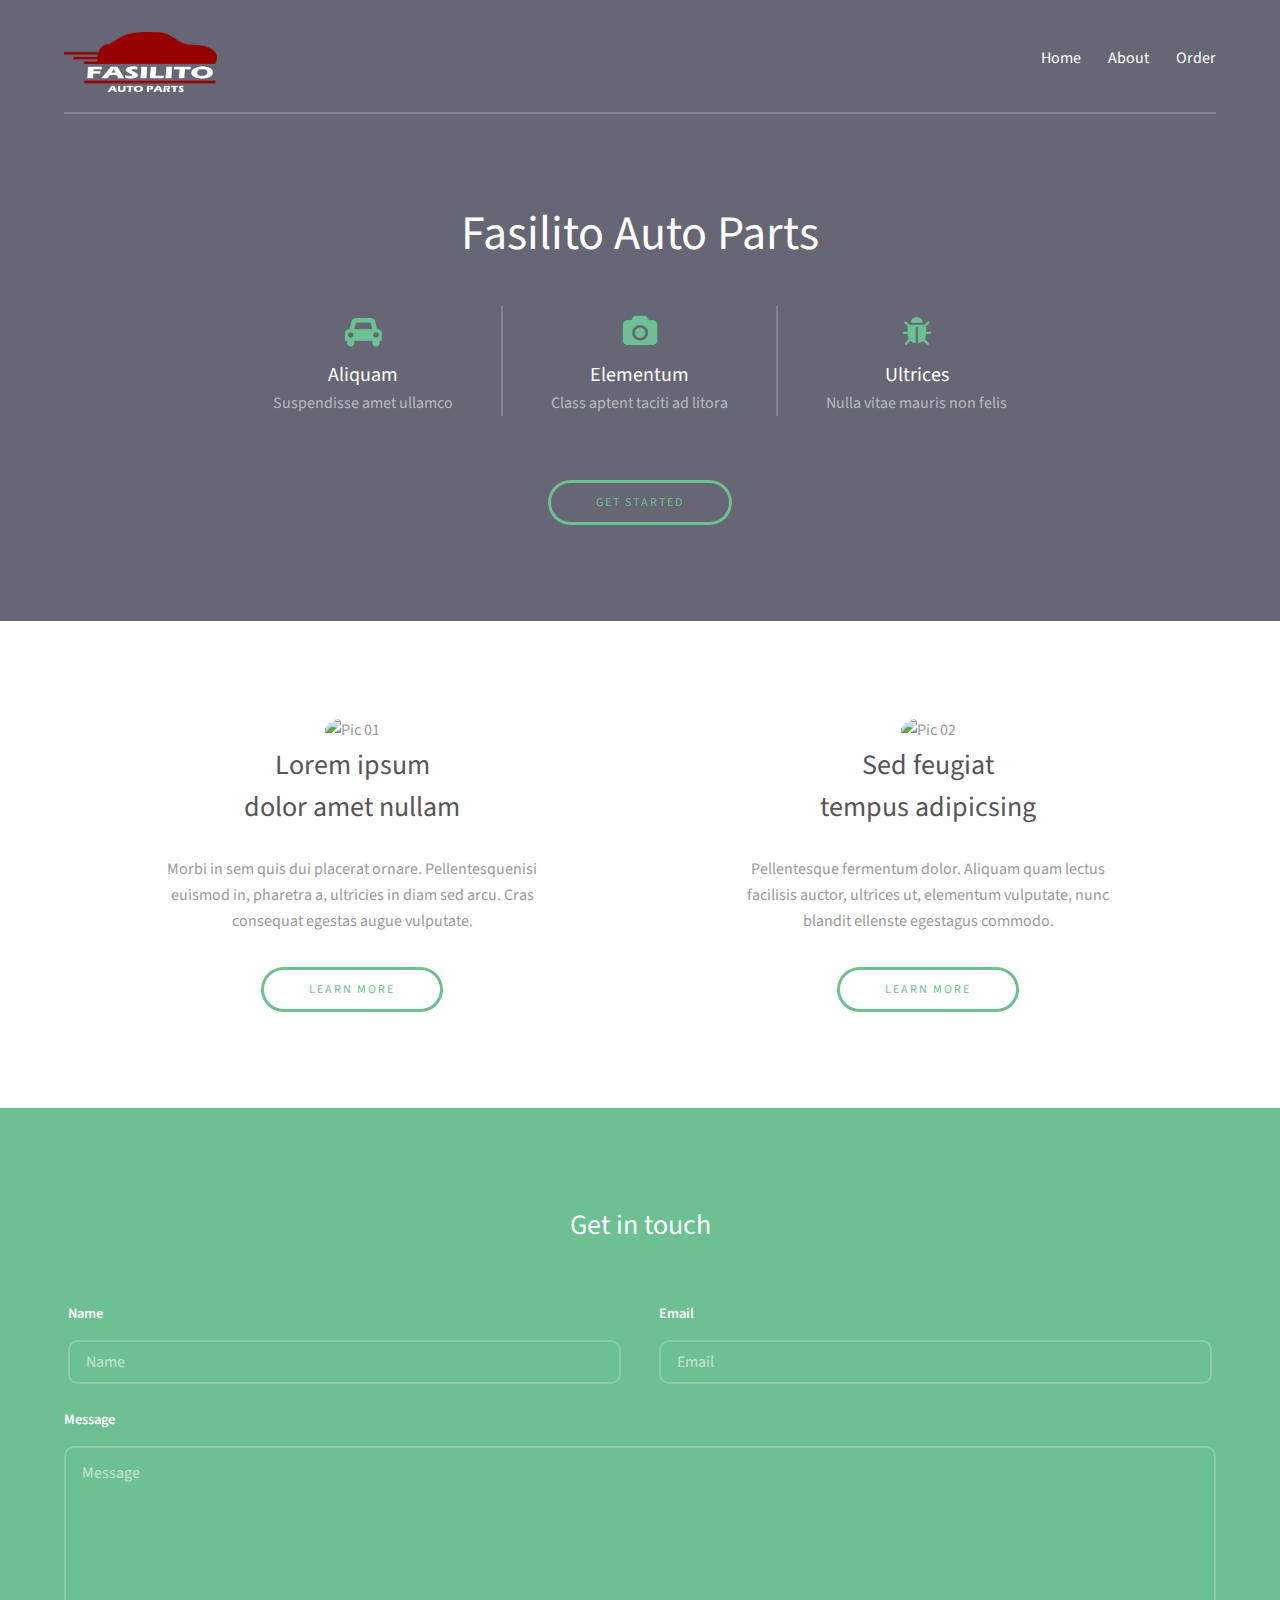
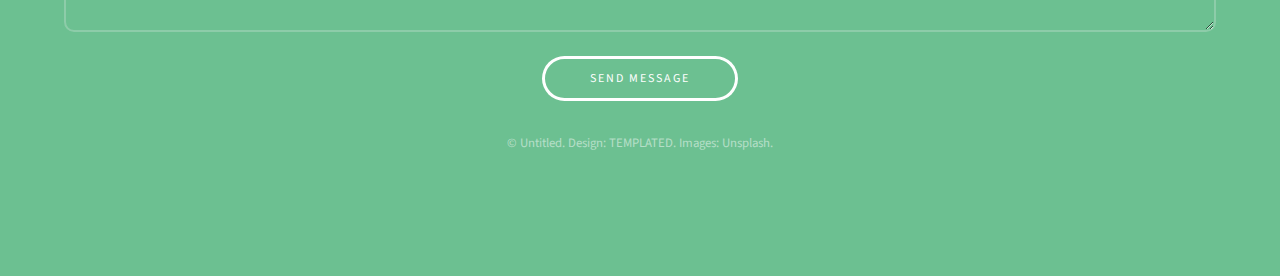
==== commit 485a83ed: "fix" ====
--- a/index.html
+++ b/index.html
@@ -16,7 +16,7 @@
 		<!-- Header -->
 			<header id="header">
 				<div class="inner">
-					<a href="index.html" class="logo"><img src="images/bl-logo.png" alt="Logo" style="width:48px;height:48px;"/></a>
+					<a href="index.html" class="logo"><img src="images/wt-logo.png" alt="Logo" style="height:60px;"/></a>
 					<nav id="nav">
 						<a href="index.html">Home</a>
 						<a href="generic.html">About</a>
--- a/assets/css/main.css
+++ b/assets/css/main.css
@@ -2723,7 +2723,6 @@
 		}
 
 		#header .logo {
-			background-image: url(/images/bl-logo.png);
 			color: #ffffff;
 			display: inline-block;
 			font-weight: 400;
@@ -2918,7 +2917,7 @@
 
 	#banner {
 		padding: 8em 0 9em 0;
-		background-image: url(/images/banner.jpeg);
+		background-image: url(\images\banner.jpg);
 		background-size: cover;
 		background-position: bottom;
 		background-attachment: fixed;
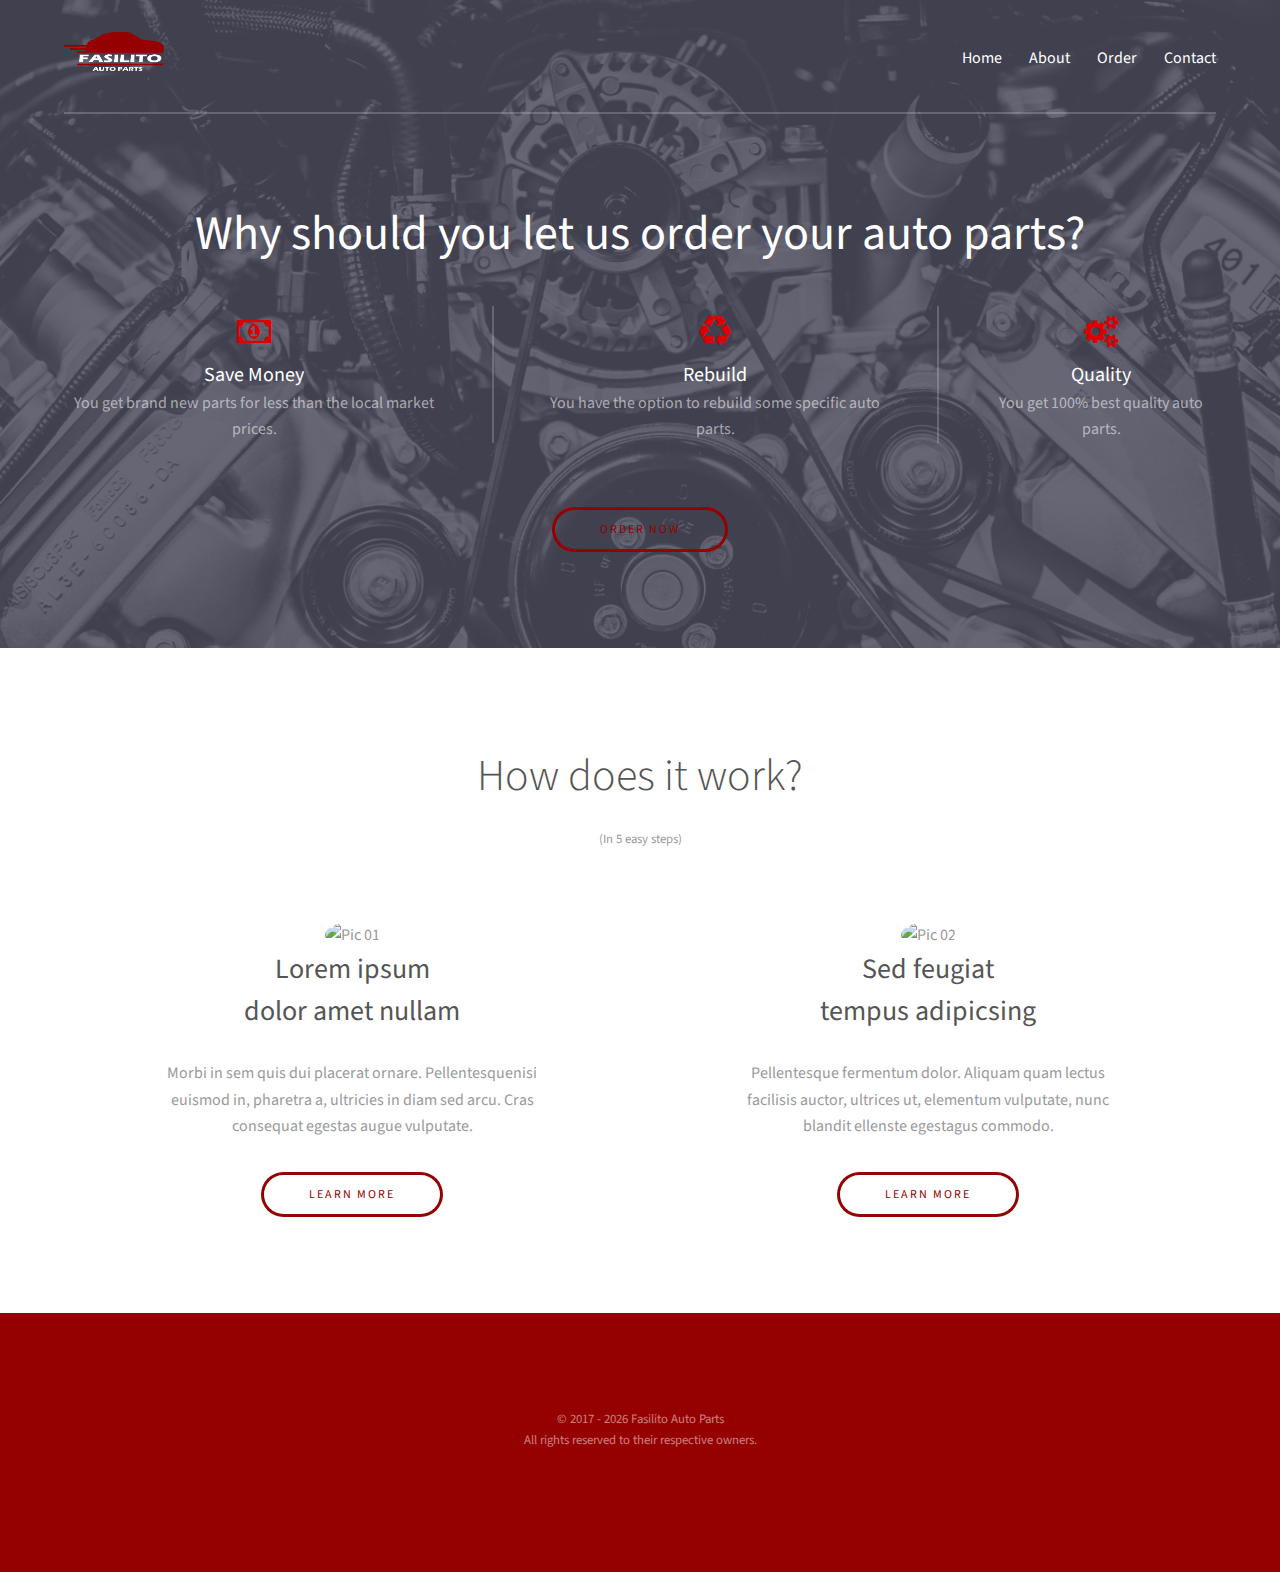
==== commit 5c494cc9: "wucu#1" ====
--- a/index.html
+++ b/index.html
@@ -7,20 +7,28 @@
 <html>
 	<head>
 		<title>Fasilito Auto Parts - Let us order your auto parts and get the best prices and quality.</title>
+		<meta name="description" content="Fasilito Auto Parts orders auto parts for costumers on demand with the best local market prices."/>
 		<meta charset="utf-8" />
 		<meta name="viewport" content="width=device-width, initial-scale=1" />
 		<link rel="stylesheet" href="assets/css/main.css" />
+		<link rel="apple-touch-icon" sizes="180x180" href="apple-touch-icon.png">
+		<link rel="icon" type="image/png" sizes="32x32" href="favicon-32x32.png">
+		<link rel="icon" type="image/png" sizes="16x16" href="favicon-16x16.png">
+		<link rel="manifest" href="manifest.json">
+		<link rel="mask-icon" href="safari-pinned-tab.svg" color="#950000">
+		<meta name="theme-color" content="#ffffff">
 	</head>
 	<body>
 
 		<!-- Header -->
 			<header id="header">
 				<div class="inner">
-					<a href="index.html" class="logo"><img src="images/wt-logo.png" alt="Logo" style="height:60px;"/></a>
+					<a href="index.html" class="logo"><img src="images/wt-logo.png" alt="Logo" style="width:100px;"/></a>
 					<nav id="nav">
 						<a href="index.html">Home</a>
 						<a href="generic.html">About</a>
 						<a href="elements.html">Order</a>
+						<a href="">Contact</a>
 					</nav>
 					<a href="#navPanel" class="navPanelToggle"><span class="fa fa-bars"></span></a>
 				</div>
@@ -30,33 +38,33 @@
 			<section id="banner">
 				<div class="inner">
 					<header>
-						<h1>Fasilito Auto Parts</h1>
+						<h1>Why should you let us order your auto parts?</h1>
 					</header>
 
-					<div class="flex ">
+					<div class="flex " id="flex-nowrap">
 
 						<div>
-							<span class="icon fa-car"></span>
-							<h3>Aliquam</h3>
-							<p>Suspendisse amet ullamco</p>
+							<span class="icon fa-money"></span>
+							<h3>Save Money</h3>
+							<p>You get brand new parts for less than the local market prices.</p>
 						</div>
 
 						<div>
-							<span class="icon fa-camera"></span>
-							<h3>Elementum</h3>
-							<p>Class aptent taciti ad litora</p>
+							<span class="icon fa-recycle"></span>
+							<h3>Rebuild</h3>
+							<p>You have the option to rebuild some specific auto parts.</p>
 						</div>
 
 						<div>
-							<span class="icon fa-bug"></span>
-							<h3>Ultrices</h3>
-							<p>Nulla vitae mauris non felis</p>
+							<span class="icon fa-cogs"></span>
+							<h3>Quality</h3>
+							<p>You get 100% best quality auto parts.</p>
 						</div>
 
 					</div>
 
 					<footer>
-						<a href="#" class="button">Get Started</a>
+						<a href="#" class="button">Order now</a>
 					</footer>
 				</div>
 			</section>
@@ -64,6 +72,10 @@
 
 		<!-- Three -->
 			<section id="three" class="wrapper align-center">
+				<header>
+					<h2>How does it work?</h2>
+					<sup>(In 5 easy steps)</sup>
+				</header>
 				<div class="inner">
 					<div class="flex flex-2">
 						<article>
@@ -96,34 +108,10 @@
 
 		<!-- Footer -->
 			<footer id="footer">
-				<div class="inner">
-
-					<h3>Get in touch</h3>
-
-					<form action="#" method="post">
-
-						<div class="field half first">
-							<label for="name">Name</label>
-							<input name="name" id="name" type="text" placeholder="Name">
-						</div>
-						<div class="field half">
-							<label for="email">Email</label>
-							<input name="email" id="email" type="email" placeholder="Email">
-						</div>
-						<div class="field">
-							<label for="message">Message</label>
-							<textarea name="message" id="message" rows="6" placeholder="Message"></textarea>
-						</div>
-						<ul class="actions">
-							<li><input value="Send Message" class="button alt" type="submit"></li>
-						</ul>
-					</form>
-
 					<div class="copyright">
-						&copy; Untitled. Design: <a href="https://templated.co">TEMPLATED</a>. Images: <a href="https://unsplash.com">Unsplash</a>.
+						&copy; 2017 - <script>document.write(new Date().getFullYear())</script> <a href="www.fasilitoautoparts.com">Fasilito Auto Parts</a>
+						<p>All rights reserved to their respective owners.</p>
 					</div>
-
-				</div>
 			</footer>
 
 		<!-- Scripts -->
--- a/assets/css/main.css
+++ b/assets/css/main.css
@@ -1633,7 +1633,7 @@
 		}
 
 	a {
-		color: #6cc091;
+		color: #950000ff;
 		text-decoration: underline;
 	}
 
@@ -1892,6 +1892,10 @@
 		width: 100%;
 	}
 
+	#flex-nowrap {
+		flex-wrap: nowrap !important;
+	}
+
 		.flex.flex-2 {
 			-moz-justify-content: space-between;
 			-webkit-justify-content: space-between;
@@ -1974,11 +1978,11 @@
 		-webkit-appearance: none;
 		-ms-appearance: none;
 		appearance: none;
-		background: #6cc091;
+		background: #fff;
 		border-radius: 10px;
 		border: none;
-		border: solid 2px #8dcca9;
-		color: #fff;
+		border: solid 2px #950000ff;
+		color: #950000ff;
 		display: block;
 		outline: 0;
 		padding: 0 1em;
@@ -2001,8 +2005,8 @@
 		input[type="tel"]:focus,
 		select:focus,
 		textarea:focus {
-			border-color: #4bae77;
-			box-shadow: 0 0 0 1px #4bae77;
+			border-color: #950000ff;
+			box-shadow: 0 0 0 1px #950000ff;
 		}
 
 	.select-wrapper {
@@ -2090,7 +2094,7 @@
 			input[type="radio"] + label:before {
 				background: rgba(144, 144, 144, 0.075);
 				border-radius: 0;
-				border: solid 1px #8dcca9;
+				border: solid 1px #950000ff;
 				content: '';
 				display: inline-block;
 				height: 1.65em;
@@ -2104,16 +2108,16 @@
 
 		input[type="checkbox"]:checked + label:before,
 		input[type="radio"]:checked + label:before {
-			background: #6cc091;
-			border-color: #6cc091;
+			background: #950000ff;
+			border-color: #950000ff;
 			color: #ffffff;
 			content: '\f00c';
 		}
 
 		input[type="checkbox"]:focus + label:before,
 		input[type="radio"]:focus + label:before {
-			border-color: #6cc091;
-			box-shadow: 0 0 0 1px #6cc091;
+			border-color: #950000ff;
+			box-shadow: 0 0 0 1px #950000ff;
 		}
 
 	input[type="checkbox"] + label:before {
@@ -2125,27 +2129,27 @@
 	}
 
 	::-webkit-input-placeholder {
-		color: #c4e5d3 !important;
+		color: #950000ff !important;
 		opacity: 1.0;
 	}
 
 	:-moz-placeholder {
-		color: #c4e5d3 !important;
+		color: #950000ff !important;
 		opacity: 1.0;
 	}
 
 	::-moz-placeholder {
-		color: #c4e5d3 !important;
+		color: #950000ff !important;
 		opacity: 1.0;
 	}
 
 	:-ms-input-placeholder {
-		color: #c4e5d3 !important;
+		color: #950000ff !important;
 		opacity: 1.0;
 	}
 
 	.formerize-placeholder {
-		color: #c4e5d3 !important;
+		color: #950000ff !important;
 		opacity: 1.0;
 	}
 
@@ -2170,7 +2174,7 @@
 		}
 
 		.box.person {
-			border: solid 1px #8dcca9;
+			border: solid 1px #950000ff;
 			padding: 3em 1.5em;
 		}
 
@@ -2526,8 +2530,8 @@
 		-ms-transition: background-color 0.2s ease-in-out, color 0.2s ease-in-out;
 		transition: background-color 0.2s ease-in-out, color 0.2s ease-in-out;
 		background-color: transparent;
-		box-shadow: inset 0 0 0 3px #6cc091;
-		color: #6cc091 !important;
+		box-shadow: inset 0 0 0 3px #950000ff;
+		color: #950000ff !important;
 		border-radius: 30px;
 		border: 0;
 		cursor: pointer;
@@ -2549,7 +2553,7 @@
 		input[type="button"]:hover,
 		button:hover,
 		.button:hover {
-			background-color: rgba(108, 192, 145, 0.15);
+			background-color: rgba(155, 46, 46, 0.15);
 		}
 
 		input[type="submit"]:active,
@@ -2557,7 +2561,7 @@
 		input[type="button"]:active,
 		button:active,
 		.button:active {
-			background-color: rgba(108, 192, 145, 0.15);
+			background-color: rgba(155, 46, 46, 0.15);
 		}
 
 		input[type="submit"].icon,
@@ -2617,7 +2621,7 @@
 			input[type="button"].alt:hover,
 			button.alt:hover,
 			.button.alt:hover {
-				background-color: #7ec89e;
+				background-color: #950000ff;
 			}
 
 			input[type="submit"].alt:active,
@@ -2625,7 +2629,7 @@
 			input[type="button"].alt:active,
 			button.alt:active,
 			.button.alt:active {
-				background-color: #7ec89e;
+				background-color: #950000ff;
 			}
 
 			input[type="submit"].alt.icon:before,
@@ -2641,7 +2645,7 @@
 		input[type="button"].special,
 		button.special,
 		.button.special {
-			background-color: #6cc091;
+			background-color: #950000ff;
 			color: #ffffff !important;
 		}
 
@@ -2650,7 +2654,7 @@
 			input[type="button"].special:hover,
 			button.special:hover,
 			.button.special:hover {
-				background-color: #7ec89e;
+				background-color: #950000ff;
 			}
 
 			input[type="submit"].special:active,
@@ -2658,7 +2662,7 @@
 			input[type="button"].special:active,
 			button.special:active,
 			.button.special:active {
-				background-color: #5ab884;
+				background-color: #950000ff;
 			}
 
 		input[type="submit"].disabled, input[type="submit"]:disabled,
@@ -2697,7 +2701,7 @@
 	}
 
 		.subpage #header {
-			background: #6cc091;
+			background: #991111;
 			top: 0;
 			height: 44px;
 			line-height: 44px;
@@ -2838,7 +2842,7 @@
 		position: fixed;
 		right: 0;
 		top: 0;
-		background: #6cc091;
+		background: #950000ff;
 		color: #daefe3;
 		height: 100%;
 		max-width: 80%;
@@ -2857,7 +2861,7 @@
 		}
 
 		#navPanel a:not(.close) {
-			border-top: solid 1px #8dcca9;
+			border-top: solid 1px #950000ff;
 			color: #daefe3;
 			font-weight: 600;
 			display: block;
@@ -2917,7 +2921,7 @@
 
 	#banner {
 		padding: 8em 0 9em 0;
-		background-image: url(\images\banner.jpg);
+		background-image: url(/images/banner.jpg);
 		background-size: cover;
 		background-position: bottom;
 		background-attachment: fixed;
@@ -2960,7 +2964,7 @@
 		}
 
 		#banner .icon {
-			color: #6cc091;
+			color: #dd0000;
 			font-size: 2em;
 		}
 
@@ -3111,7 +3115,7 @@
 
 	#footer {
 		padding: 6em 0;
-		background: #6cc091;
+		background: #950000ff;
 		color: #fff;
 		text-align: center;
 	}
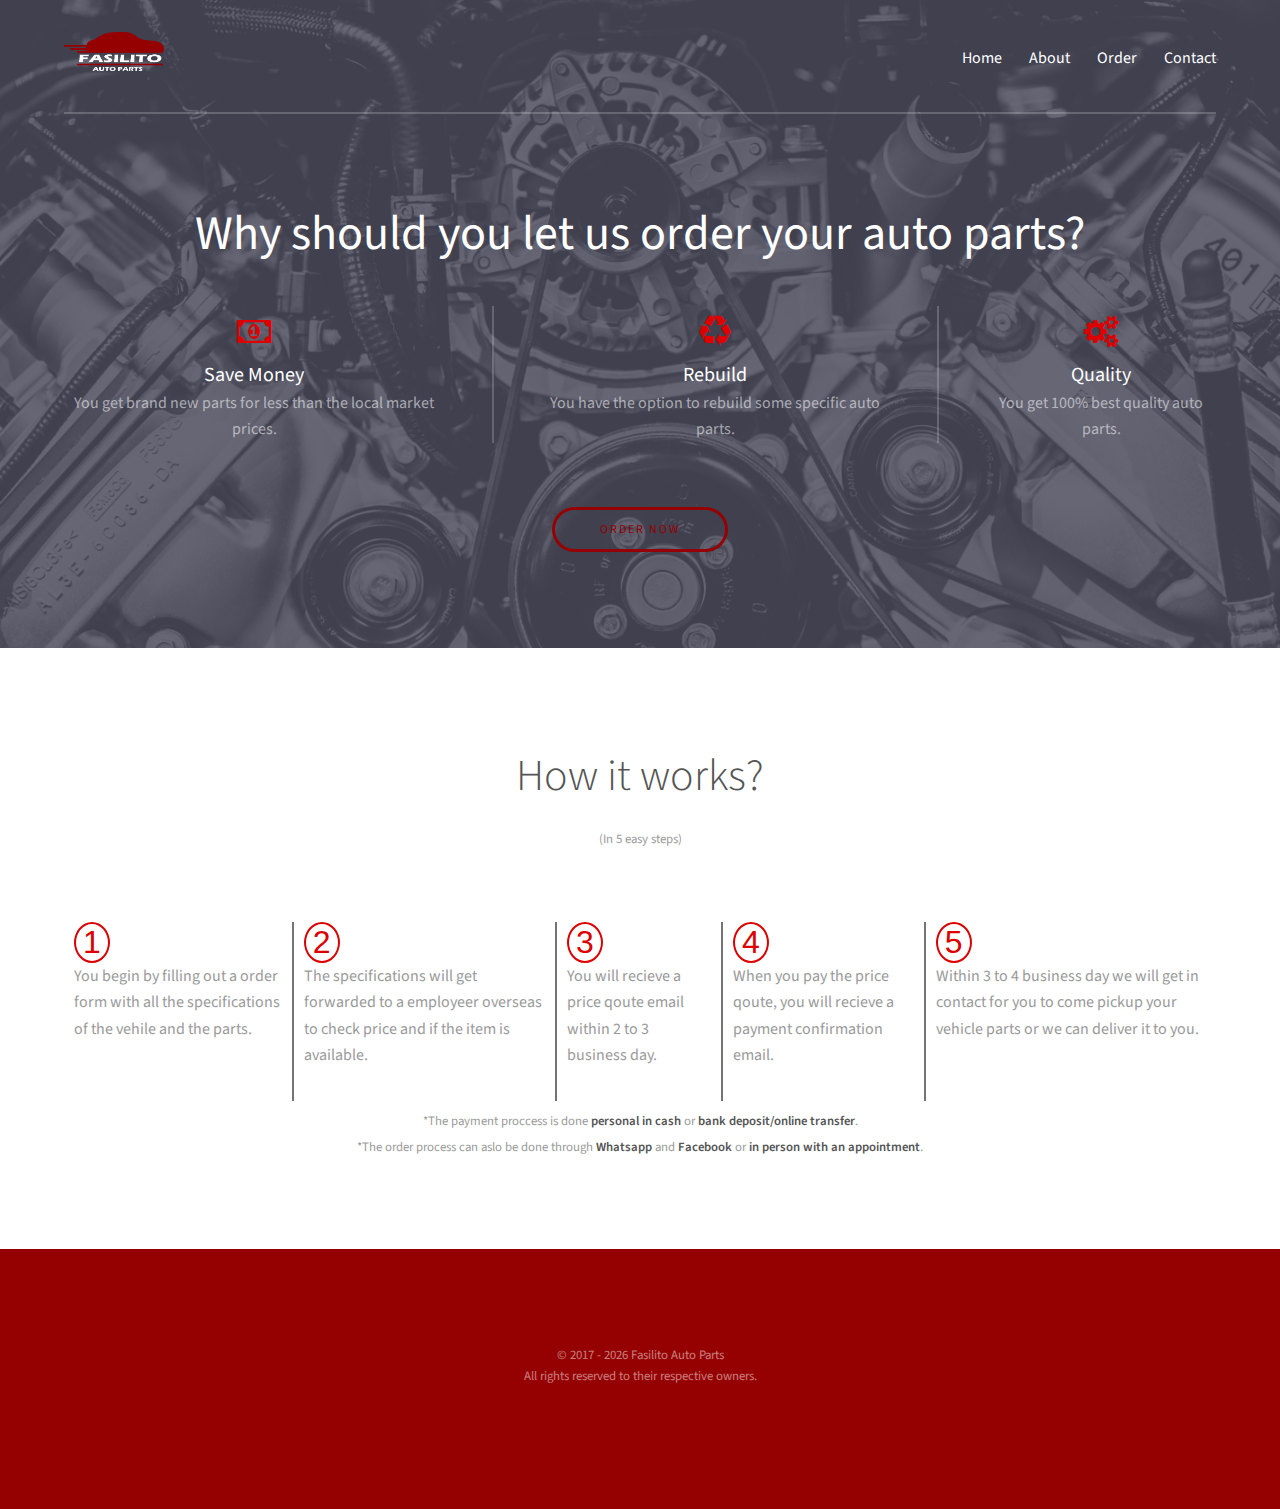
==== commit 4955aca2: "wucu#2" ====
--- a/index.html
+++ b/index.html
@@ -73,36 +73,30 @@
 		<!-- Three -->
 			<section id="three" class="wrapper align-center">
 				<header>
-					<h2>How does it work?</h2>
+					<h2>How it works?</h2>
 					<sup>(In 5 easy steps)</sup>
 				</header>
 				<div class="inner">
-					<div class="flex flex-2">
-						<article>
-							<div class="image round">
-								<img src="images/pic01.jpg" alt="Pic 01" />
-							</div>
-							<header>
-								<h3>Lorem ipsum<br /> dolor amet nullam</h3>
-							</header>
-							<p>Morbi in sem quis dui placerat ornare. Pellentesquenisi<br />euismod in, pharetra a, ultricies in diam sed arcu. Cras<br />consequat  egestas augue vulputate.</p>
-							<footer>
-								<a href="#" class="button">Learn More</a>
-							</footer>
-						</article>
-						<article>
-							<div class="image round">
-								<img src="images/pic02.jpg" alt="Pic 02" />
-							</div>
-							<header>
-								<h3>Sed feugiat<br /> tempus adipicsing</h3>
-							</header>
-							<p>Pellentesque fermentum dolor. Aliquam quam lectus<br />facilisis auctor, ultrices ut, elementum vulputate, nunc<br /> blandit ellenste egestagus commodo.</p>
-							<footer>
-								<a href="#" class="button">Learn More</a>
-							</footer>
-						</article>
-					</div>
+						<div class="flex" id="flex-nowrap">
+								<div class="how-it-works" id="hiw1" >
+										<div class="numberCircle">1</div><p style="text-align:left;">You begin by filling out a order form with all the specifications of the vehile and the parts.</p>
+								</div>							
+								<div class="how-it-works" id="hiw2" >
+										<div class="numberCircle">2</div><p style="text-align:left;">The specifications will get forwarded to a employeer overseas to check price and if the item is available.</p>
+								</div>							
+								<div class="how-it-works" id="hiw3" >
+										<div class="numberCircle">3</div><p style="text-align:left;">You will recieve a price qoute email within 2 to 3 business day.</p>
+								</div>
+								<div class="how-it-works" id="hiw4" >
+										<div class="numberCircle">4</div><p style="text-align:left;">When you pay the price qoute, you will recieve a payment confirmation email.</p>
+								</div>
+								<div class="how-it-works" id="hiw5" >
+										<div class="numberCircle">5</div><p style="text-align:left;">Within 3 to 4 business day we will get in contact for you to come pickup your vehicle parts or we can deliver it to you.</p>
+								</div>				
+						</div>
+						<sub>*The payment proccess is done <strong>personal in cash</strong> or <strong>bank deposit/online transfer</strong>. <br />
+							*The order process can aslo be done through <strong>Whatsapp</strong> and <strong>Facebook</strong> or <strong>in person with an appointment</strong>.
+						</sub>
 				</div>
 			</section>
 
--- a/assets/css/main.css
+++ b/assets/css/main.css
@@ -3160,4 +3160,27 @@
 				padding: 3em 0;
 			}
 
+		}
+
+		.numberCircle {
+			border-radius: 50%;
+			behavior: url(PIE.htc); /* remove if you don't care about IE8 */
+		
+			width: 36px;
+			/*height: 36px;*/
+			/*padding: 8px;*/
+			
+			background: #fff;
+			border: 2px solid #dd0000;
+			color: #dd0000;
+			text-align: center;
+			
+			font: 32px Arial, sans-seri;
+			
+		}
+		.how-it-works {
+			padding: 0 10px;
+		}
+		#hiw1, #hiw2, #hiw3, #hiw4{
+			border-right: 2px solid rgb(116, 116, 116);
 		}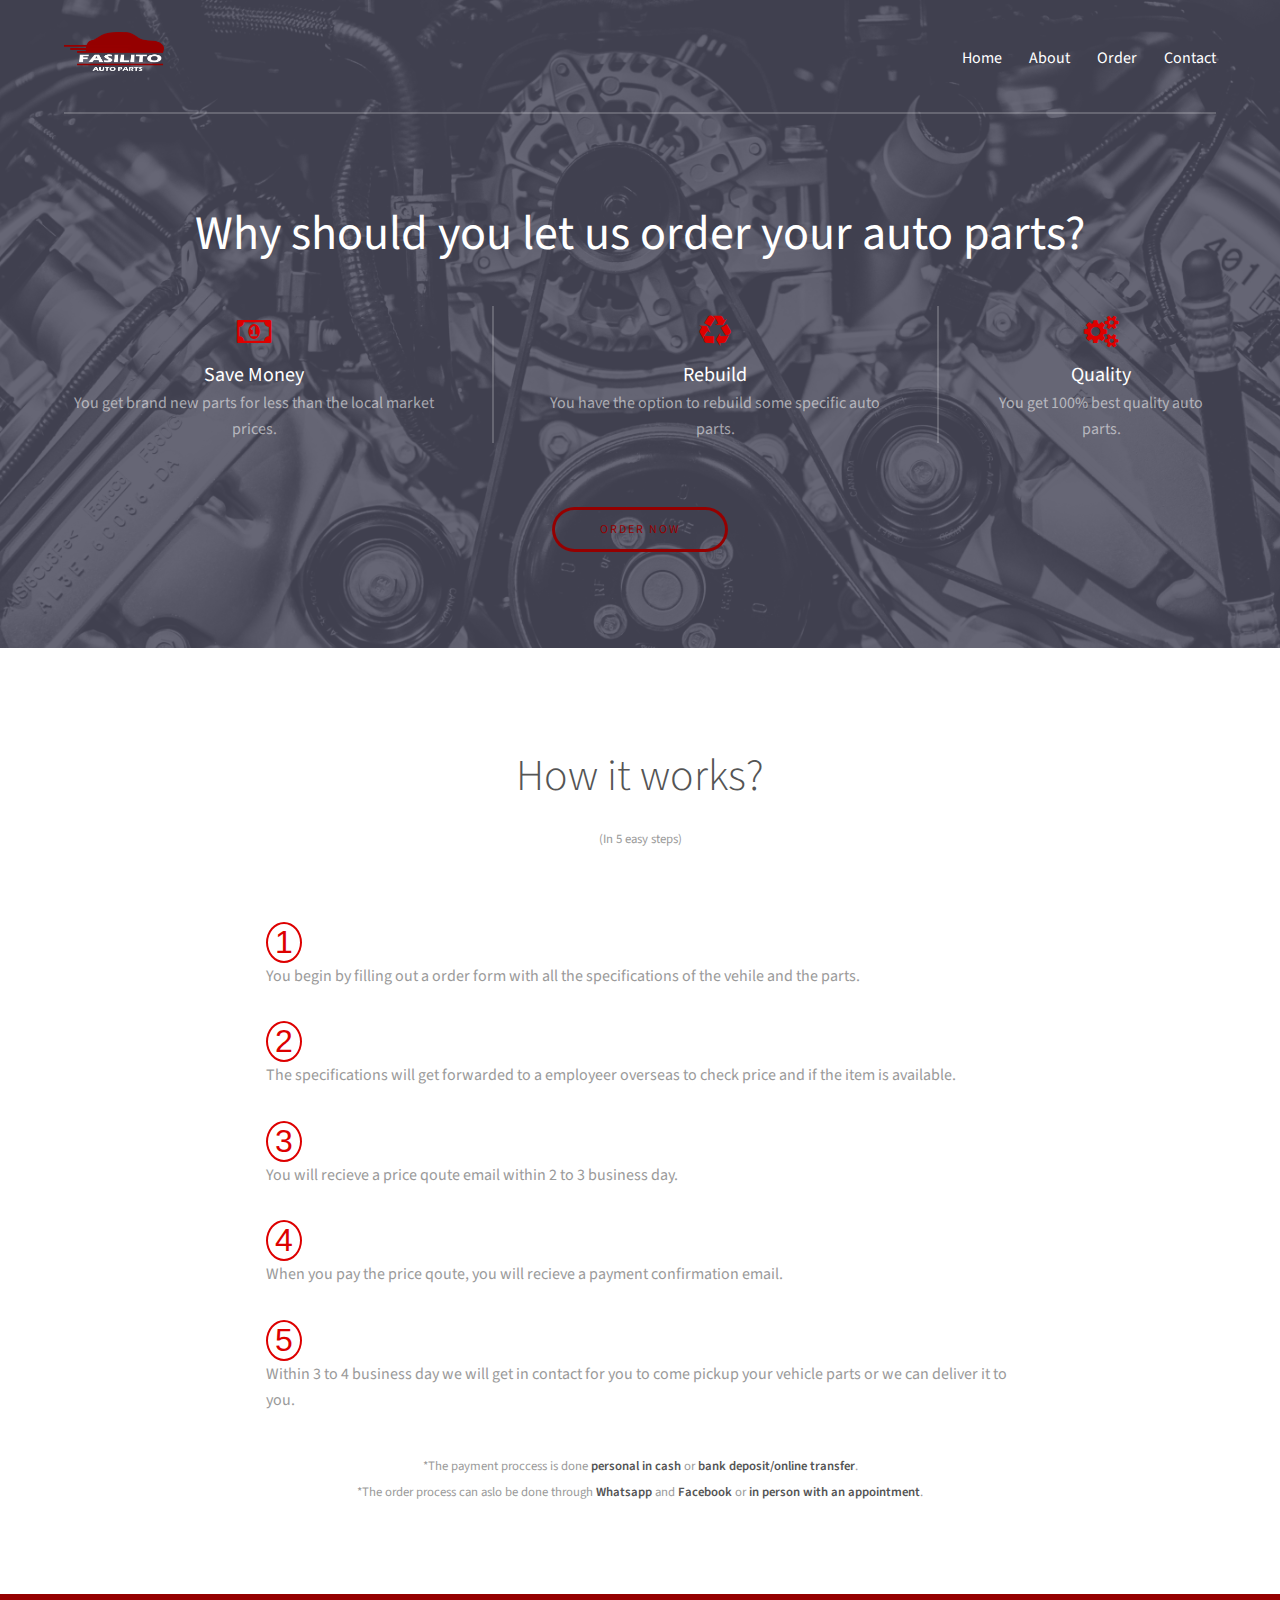
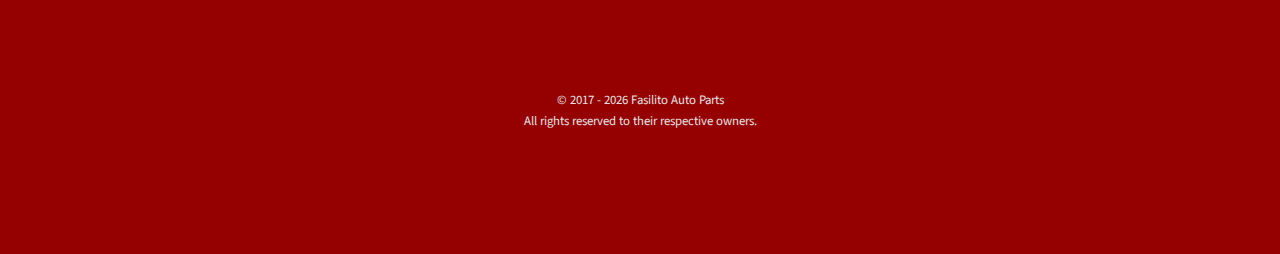
==== commit 09ddc999: "Update to index" ====
--- a/index.html
+++ b/index.html
@@ -26,9 +26,9 @@
 					<a href="index.html" class="logo"><img src="images/wt-logo.png" alt="Logo" style="width:100px;"/></a>
 					<nav id="nav">
 						<a href="index.html">Home</a>
-						<a href="generic.html">About</a>
-						<a href="elements.html">Order</a>
-						<a href="">Contact</a>
+						<a href="about.html">About</a>
+						<a href="order.html">Order</a>
+						<a href="contact.html">Contact</a>
 					</nav>
 					<a href="#navPanel" class="navPanelToggle"><span class="fa fa-bars"></span></a>
 				</div>
@@ -64,7 +64,7 @@
 					</div>
 
 					<footer>
-						<a href="#" class="button">Order now</a>
+						<a href="order.html" class="button">Order now</a>
 					</footer>
 				</div>
 			</section>
@@ -76,22 +76,22 @@
 					<h2>How it works?</h2>
 					<sup>(In 5 easy steps)</sup>
 				</header>
-				<div class="inner">
-						<div class="flex" id="flex-nowrap">
+				<div class="inner" id="inner-hiw">
+						<div class="flex" id="flex-nowrap" style="display:inline-block;">
 								<div class="how-it-works" id="hiw1" >
-										<div class="numberCircle">1</div><p style="text-align:left;">You begin by filling out a order form with all the specifications of the vehile and the parts.</p>
+										<div class="numberCircle">1</div><p>You begin by filling out a order form with all the specifications of the vehile and the parts.</p>
 								</div>							
 								<div class="how-it-works" id="hiw2" >
-										<div class="numberCircle">2</div><p style="text-align:left;">The specifications will get forwarded to a employeer overseas to check price and if the item is available.</p>
+										<div class="numberCircle">2</div><p>The specifications will get forwarded to a employeer overseas to check price and if the item is available.</p>
 								</div>							
 								<div class="how-it-works" id="hiw3" >
-										<div class="numberCircle">3</div><p style="text-align:left;">You will recieve a price qoute email within 2 to 3 business day.</p>
+										<div class="numberCircle">3</div><p>You will recieve a price qoute email within 2 to 3 business day.</p>
 								</div>
 								<div class="how-it-works" id="hiw4" >
-										<div class="numberCircle">4</div><p style="text-align:left;">When you pay the price qoute, you will recieve a payment confirmation email.</p>
+										<div class="numberCircle">4</div><p>When you pay the price qoute, you will recieve a payment confirmation email.</p>
 								</div>
 								<div class="how-it-works" id="hiw5" >
-										<div class="numberCircle">5</div><p style="text-align:left;">Within 3 to 4 business day we will get in contact for you to come pickup your vehicle parts or we can deliver it to you.</p>
+										<div class="numberCircle">5</div><p>Within 3 to 4 business day we will get in contact for you to come pickup your vehicle parts or we can deliver it to you.</p>
 								</div>				
 						</div>
 						<sub>*The payment proccess is done <strong>personal in cash</strong> or <strong>bank deposit/online transfer</strong>. <br />
@@ -103,7 +103,7 @@
 		<!-- Footer -->
 			<footer id="footer">
 					<div class="copyright">
-						&copy; 2017 - <script>document.write(new Date().getFullYear())</script> <a href="www.fasilitoautoparts.com">Fasilito Auto Parts</a>
+						&copy; 2017 - <script>document.write(new Date().getFullYear())</script> <a href="http://fasilitoautoparts.com/">Fasilito Auto Parts</a>
 						<p>All rights reserved to their respective owners.</p>
 					</div>
 			</footer>
--- a/assets/css/main.css
+++ b/assets/css/main.css
@@ -1770,7 +1770,9 @@
 			.inner {
 				max-width: 90%;
 			}
-
+			#inner-hiw {
+				max-width: 60% !important;
+			}
 		}
 
 		@media screen and (max-width: 480px) {
@@ -2530,8 +2532,8 @@
 		-ms-transition: background-color 0.2s ease-in-out, color 0.2s ease-in-out;
 		transition: background-color 0.2s ease-in-out, color 0.2s ease-in-out;
 		background-color: transparent;
-		box-shadow: inset 0 0 0 3px #950000ff;
-		color: #950000ff !important;
+		box-shadow: inset 0 0 0 3px #950000;
+		color: #950000 !important;
 		border-radius: 30px;
 		border: 0;
 		cursor: pointer;
@@ -2553,7 +2555,9 @@
 		input[type="button"]:hover,
 		button:hover,
 		.button:hover {
-			background-color: rgba(155, 46, 46, 0.15);
+			box-shadow: inset 0 0 0 3px #e2e2e2;
+			background-color: rgb(155, 46, 46);
+			color: #e2e2e2 !important;
 		}
 
 		input[type="submit"]:active,
@@ -2561,7 +2565,8 @@
 		input[type="button"]:active,
 		button:active,
 		.button:active {
-			background-color: rgba(155, 46, 46, 0.15);
+			background-color: #e2e2e2;
+			color: #e2e2e2 !important;
 		}
 
 		input[type="submit"].icon,
@@ -2621,7 +2626,7 @@
 			input[type="button"].alt:hover,
 			button.alt:hover,
 			.button.alt:hover {
-				background-color: #950000ff;
+				background-color: #950000;
 			}
 
 			input[type="submit"].alt:active,
@@ -2629,7 +2634,7 @@
 			input[type="button"].alt:active,
 			button.alt:active,
 			.button.alt:active {
-				background-color: #950000ff;
+				background-color: #950000;
 			}
 
 			input[type="submit"].alt.icon:before,
@@ -2645,7 +2650,7 @@
 		input[type="button"].special,
 		button.special,
 		.button.special {
-			background-color: #950000ff;
+			background-color: #950000;
 			color: #ffffff !important;
 		}
 
@@ -2654,7 +2659,7 @@
 			input[type="button"].special:hover,
 			button.special:hover,
 			.button.special:hover {
-				background-color: #950000ff;
+				background-color: #950000;
 			}
 
 			input[type="submit"].special:active,
@@ -2662,7 +2667,7 @@
 			input[type="button"].special:active,
 			button.special:active,
 			.button.special:active {
-				background-color: #950000ff;
+				background-color: #950000;
 			}
 
 		input[type="submit"].disabled, input[type="submit"]:disabled,
@@ -2701,7 +2706,7 @@
 	}
 
 		.subpage #header {
-			background: #991111;
+			background: #950000;
 			top: 0;
 			height: 44px;
 			line-height: 44px;
@@ -3115,7 +3120,7 @@
 
 	#footer {
 		padding: 6em 0;
-		background: #950000ff;
+		background: #950000;
 		color: #fff;
 		text-align: center;
 	}
@@ -3131,19 +3136,20 @@
 		}
 
 		#footer .copyright {
-			color: rgba(255, 255, 255, 0.5);
+			color: #e2e2e2;
 			font-size: 0.8em;
 			margin: 0 0 2em 0;
 			padding: 0;
 		}
 
 			#footer .copyright a {
-				color: rgba(255, 255, 255, 0.5);
+				color: #e2e2e2;
 				text-decoration: none;
 			}
 
 				#footer .copyright a:hover {
 					color: #FFF;
+					cursor: pointer; 
 				}
 
 		@media screen and (max-width: 980px) {
@@ -3180,7 +3186,5 @@
 		}
 		.how-it-works {
 			padding: 0 10px;
-		}
-		#hiw1, #hiw2, #hiw3, #hiw4{
-			border-right: 2px solid rgb(116, 116, 116);
+			text-align: left;
 		}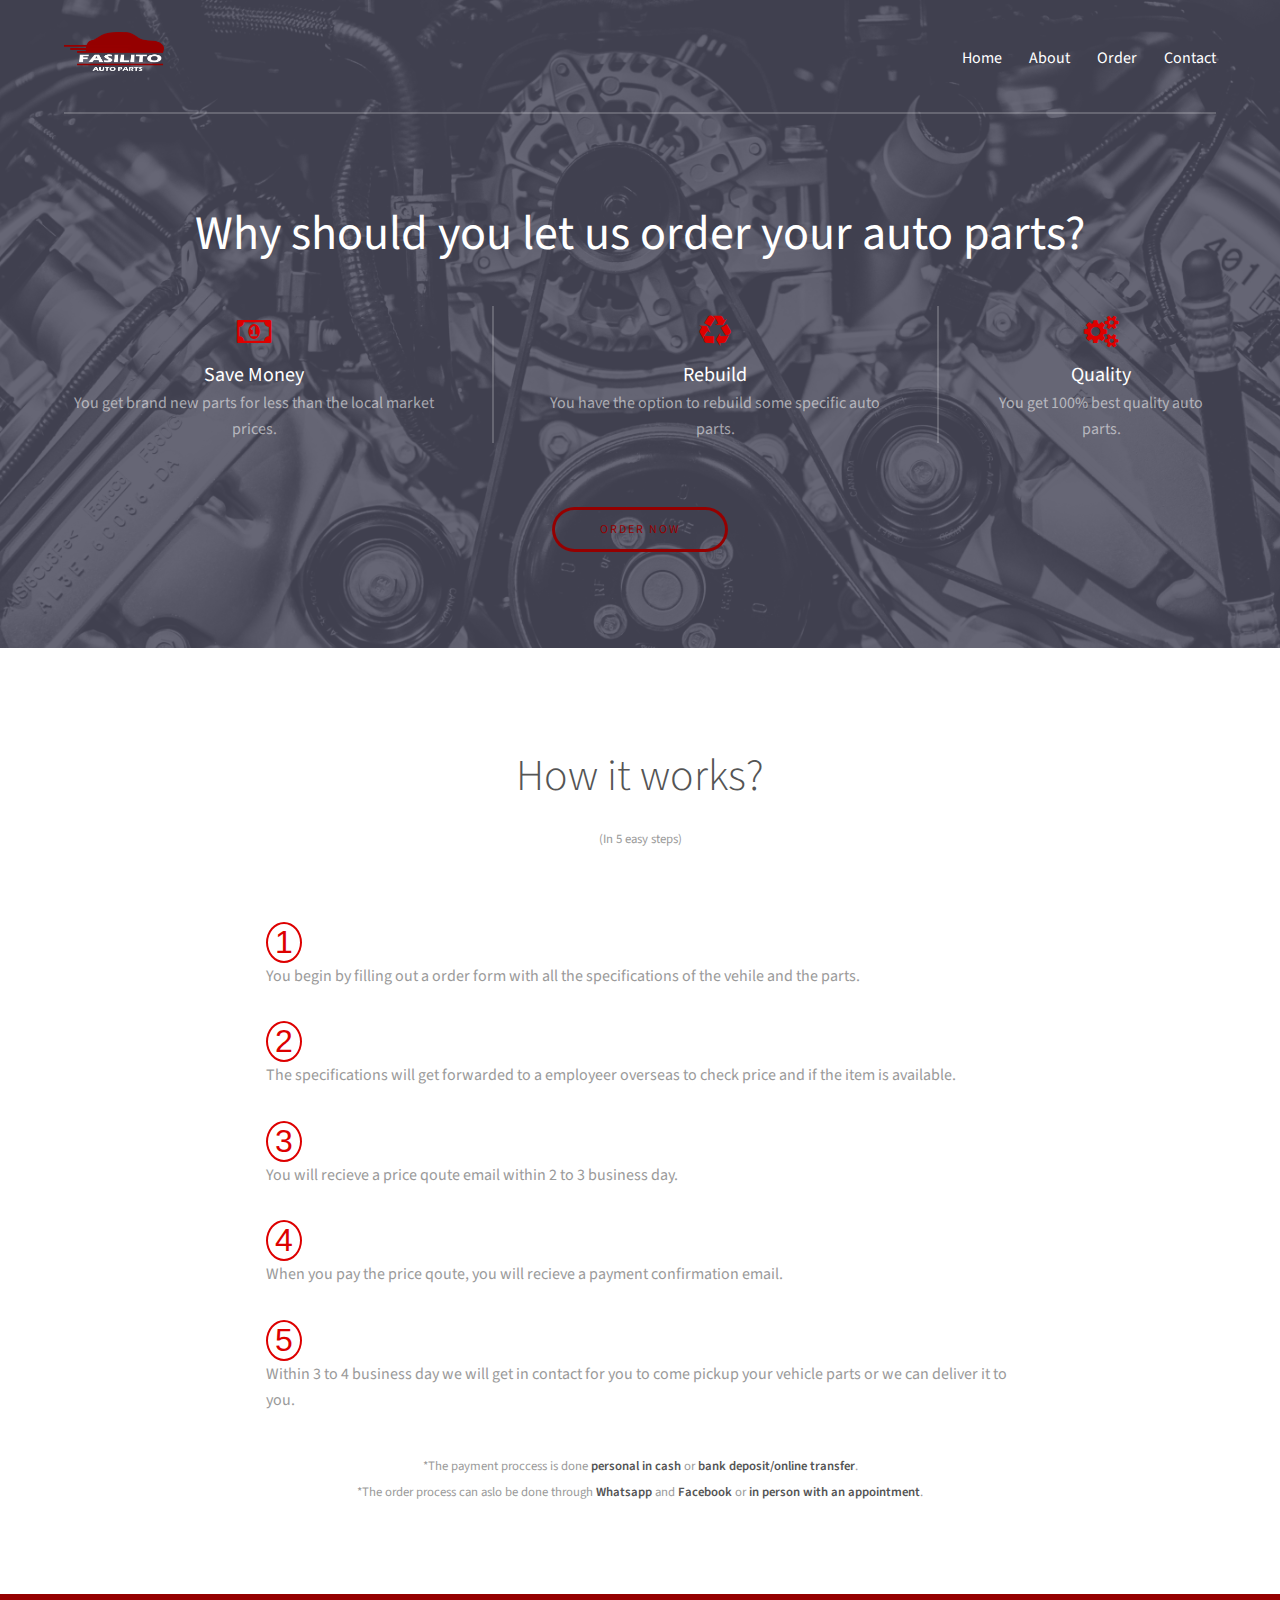
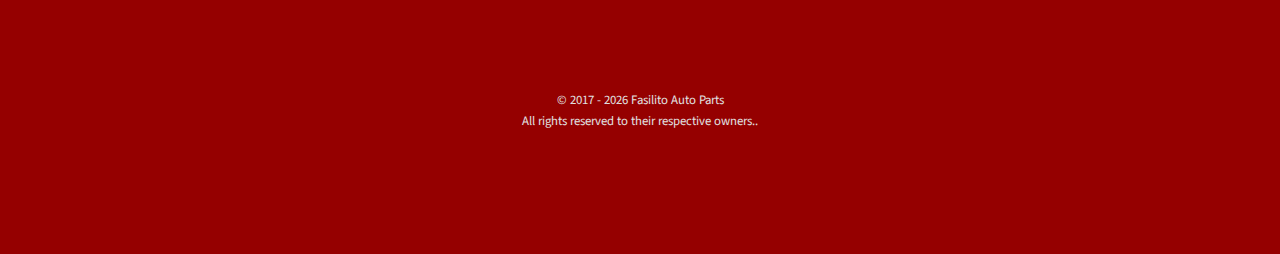
==== commit 951f08bc: "Update to index" ====
--- a/index.html
+++ b/index.html
@@ -104,7 +104,7 @@
 			<footer id="footer">
 					<div class="copyright">
 						&copy; 2017 - <script>document.write(new Date().getFullYear())</script> <a href="http://fasilitoautoparts.com/">Fasilito Auto Parts</a>
-						<p>All rights reserved to their respective owners.</p>
+						<p>All rights reserved to their respective owners..</p>
 					</div>
 			</footer>
 
--- a/assets/css/main.css
+++ b/assets/css/main.css
@@ -2866,7 +2866,7 @@
 		}
 
 		#navPanel a:not(.close) {
-			border-top: solid 1px #950000ff;
+			border-top: solid 1px #950000;
 			color: #daefe3;
 			font-weight: 600;
 			display: block;
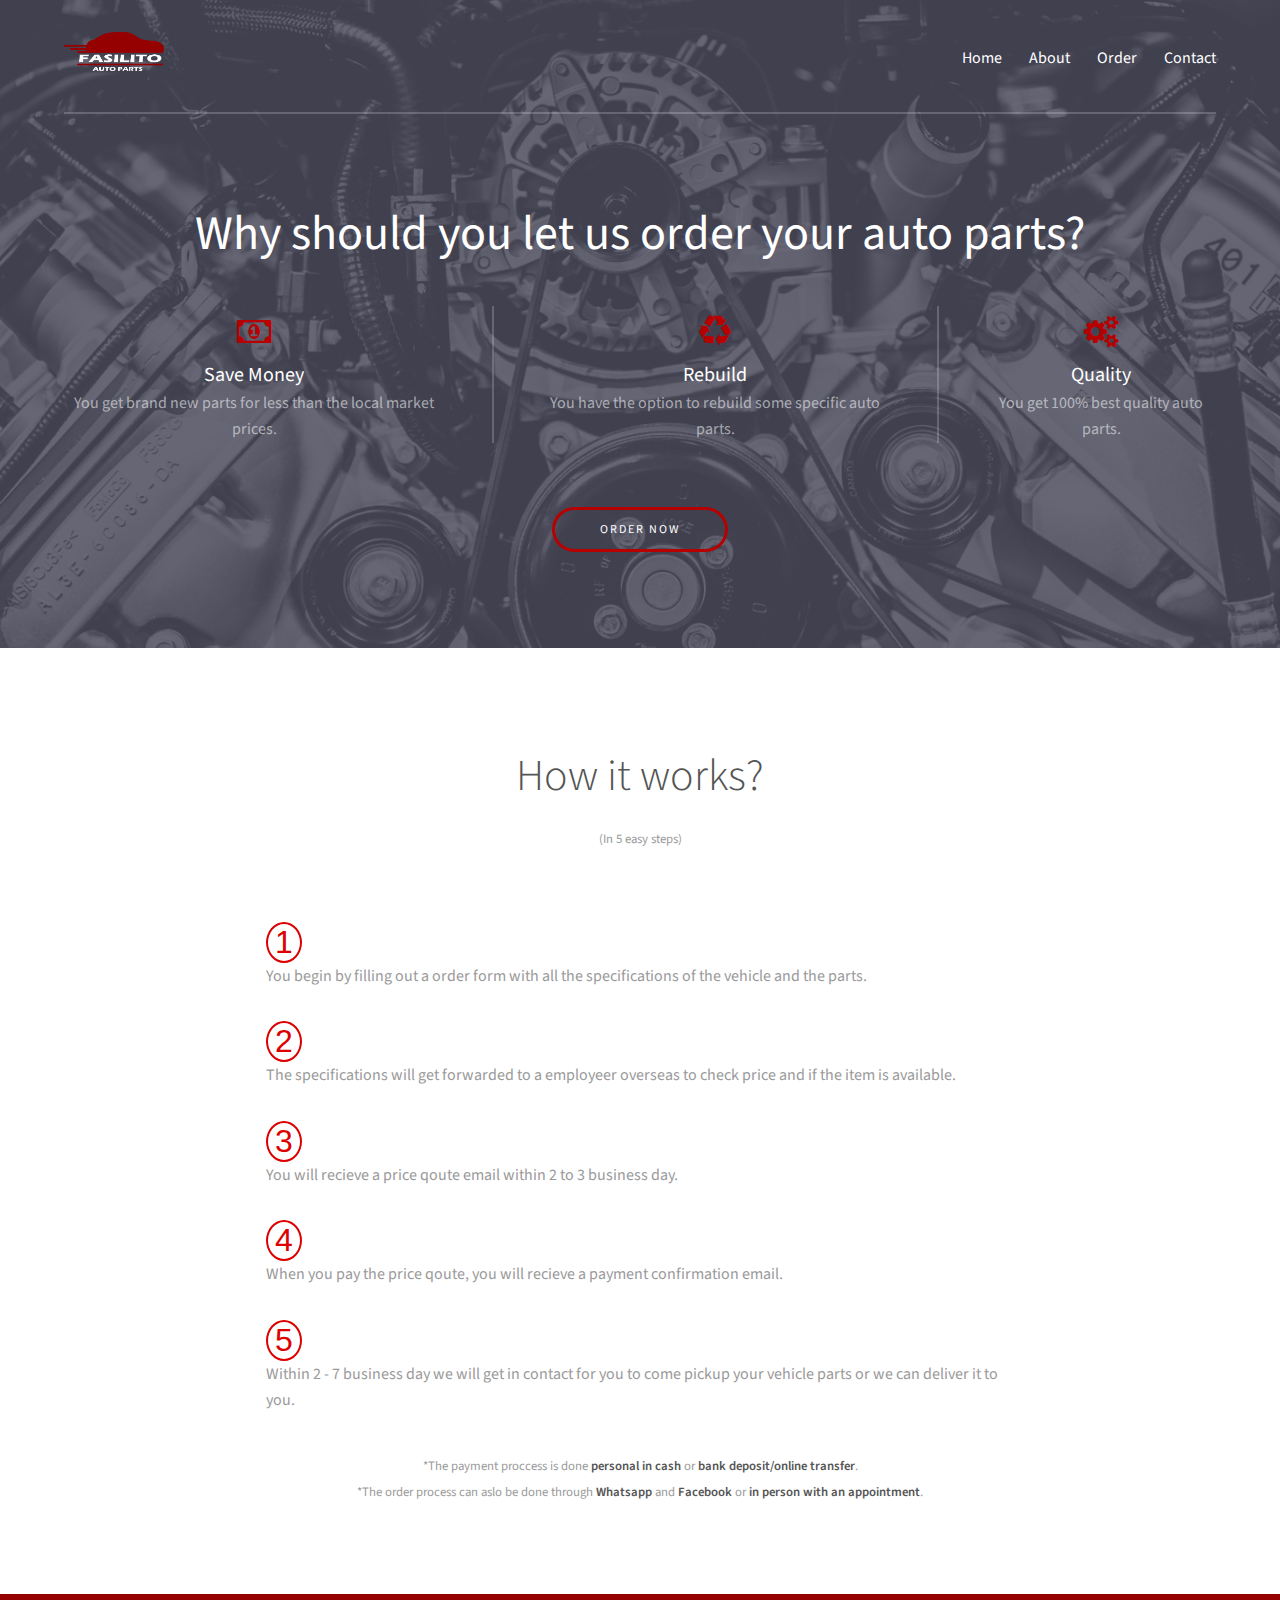
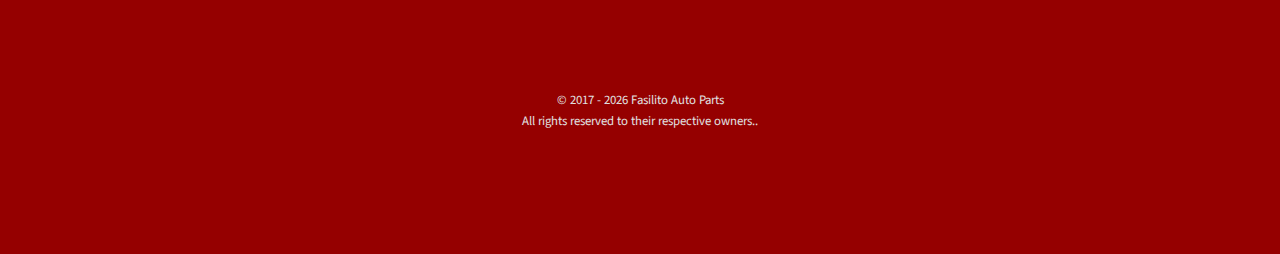
==== commit 7e314b58: "Fixed a minor typo" ====
--- a/index.html
+++ b/index.html
@@ -79,7 +79,7 @@
 				<div class="inner" id="inner-hiw">
 						<div class="flex" id="flex-nowrap" style="display:inline-block;">
 								<div class="how-it-works" id="hiw1" >
-										<div class="numberCircle">1</div><p>You begin by filling out a order form with all the specifications of the vehile and the parts.</p>
+										<div class="numberCircle">1</div><p>You begin by filling out a order form with all the specifications of the vehicle and the parts.</p>
 								</div>							
 								<div class="how-it-works" id="hiw2" >
 										<div class="numberCircle">2</div><p>The specifications will get forwarded to a employeer overseas to check price and if the item is available.</p>
@@ -91,7 +91,7 @@
 										<div class="numberCircle">4</div><p>When you pay the price qoute, you will recieve a payment confirmation email.</p>
 								</div>
 								<div class="how-it-works" id="hiw5" >
-										<div class="numberCircle">5</div><p>Within 3 to 4 business day we will get in contact for you to come pickup your vehicle parts or we can deliver it to you.</p>
+										<div class="numberCircle">5</div><p>Within 2 - 7 business day we will get in contact for you to come pickup your vehicle parts or we can deliver it to you.</p>
 								</div>				
 						</div>
 						<sub>*The payment proccess is done <strong>personal in cash</strong> or <strong>bank deposit/online transfer</strong>. <br />
--- a/assets/css/main.css
+++ b/assets/css/main.css
@@ -2176,7 +2176,7 @@
 		}
 
 		.box.person {
-			border: solid 1px #950000ff;
+			border: solid 1px #950000;
 			padding: 3em 1.5em;
 		}
 
@@ -2532,8 +2532,8 @@
 		-ms-transition: background-color 0.2s ease-in-out, color 0.2s ease-in-out;
 		transition: background-color 0.2s ease-in-out, color 0.2s ease-in-out;
 		background-color: transparent;
-		box-shadow: inset 0 0 0 3px #950000;
-		color: #950000 !important;
+		box-shadow: inset 0 0 0 3px #b70000;
+		color: #fff !important;
 		border-radius: 30px;
 		border: 0;
 		cursor: pointer;
@@ -2556,7 +2556,7 @@
 		button:hover,
 		.button:hover {
 			box-shadow: inset 0 0 0 3px #e2e2e2;
-			background-color: rgb(155, 46, 46);
+			background-color: #b70000;
 			color: #e2e2e2 !important;
 		}
 
@@ -2763,7 +2763,7 @@
 		}
 
 			#header a:hover {
-				color: #ffffff;
+				color: #dd0000;
 			}
 
 			#header a:last-child {
@@ -2847,8 +2847,8 @@
 		position: fixed;
 		right: 0;
 		top: 0;
-		background: #950000ff;
-		color: #daefe3;
+		background: #950000;
+		color: #e2e2e2;
 		height: 100%;
 		max-width: 80%;
 		width: 20em;
@@ -2866,8 +2866,8 @@
 		}
 
 		#navPanel a:not(.close) {
-			border-top: solid 1px #950000;
-			color: #daefe3;
+			border-top: solid 1px rgb(155, 46, 46);
+			color: #e2e2e2;
 			font-weight: 600;
 			display: block;
 			padding: 0.75em 0;
@@ -2887,7 +2887,7 @@
 			transition: color 0.2s ease-in-out;
 			-webkit-tap-highlight-color: transparent;
 			border: 0;
-			color: #daefe3;
+			color: #e2e2e2;
 			cursor: pointer;
 			display: block;
 			height: 4em;
@@ -2969,7 +2969,7 @@
 		}
 
 		#banner .icon {
-			color: #dd0000;
+			color: #b70000;
 			font-size: 2em;
 		}
 
@@ -3170,8 +3170,6 @@
 
 		.numberCircle {
 			border-radius: 50%;
-			behavior: url(PIE.htc); /* remove if you don't care about IE8 */
-		
 			width: 36px;
 			/*height: 36px;*/
 			/*padding: 8px;*/
